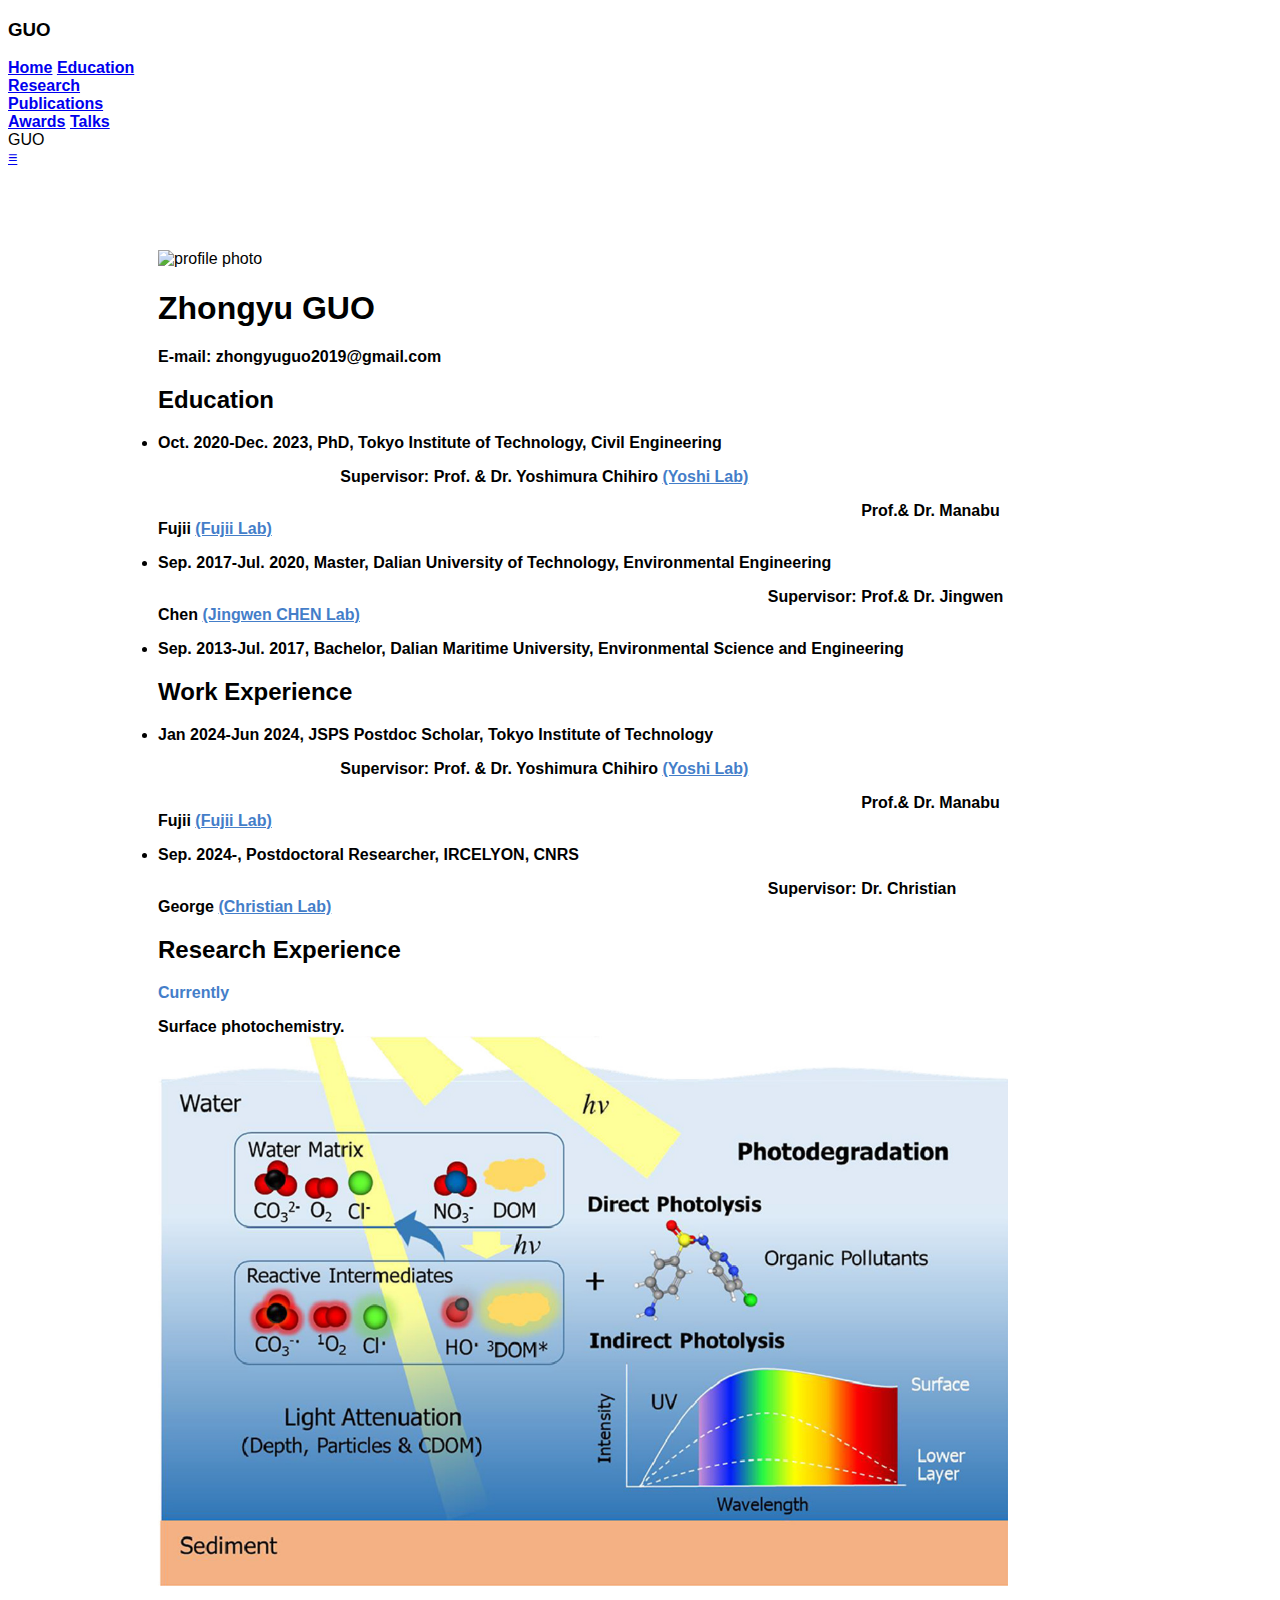
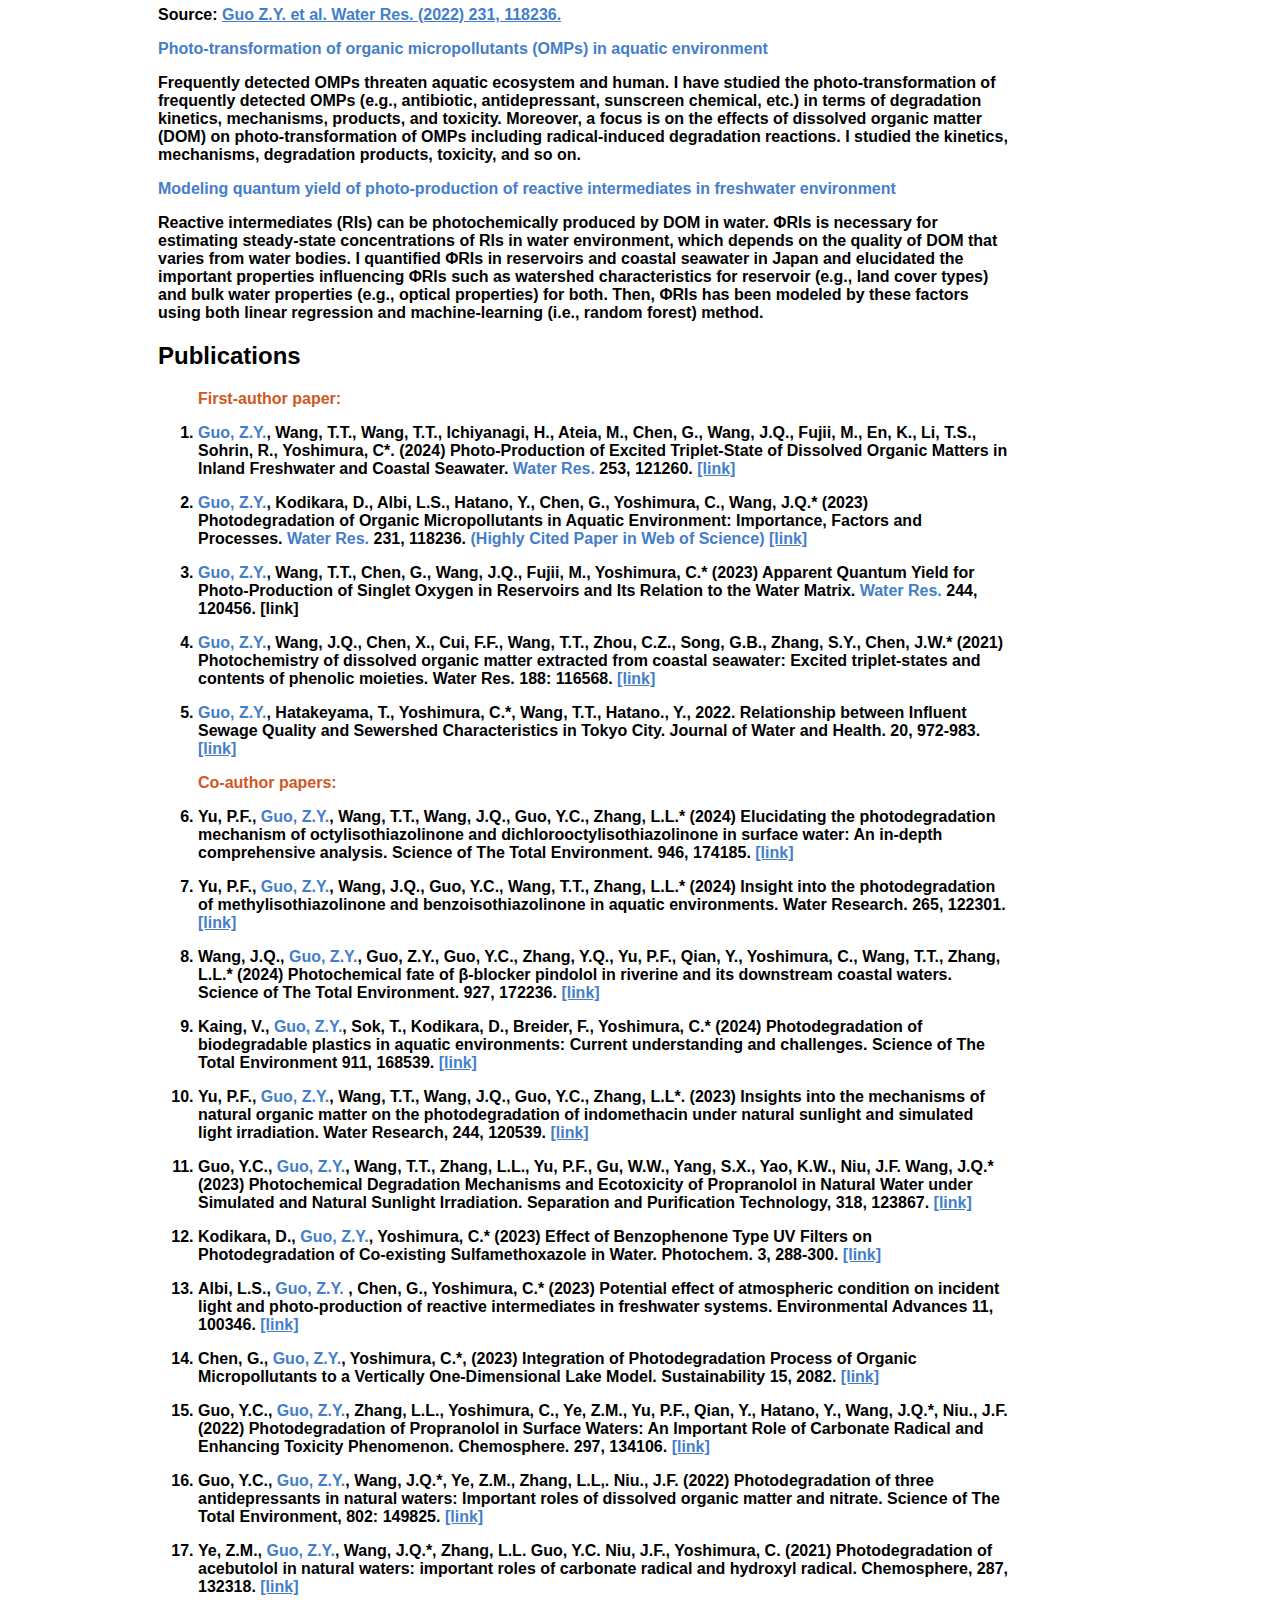
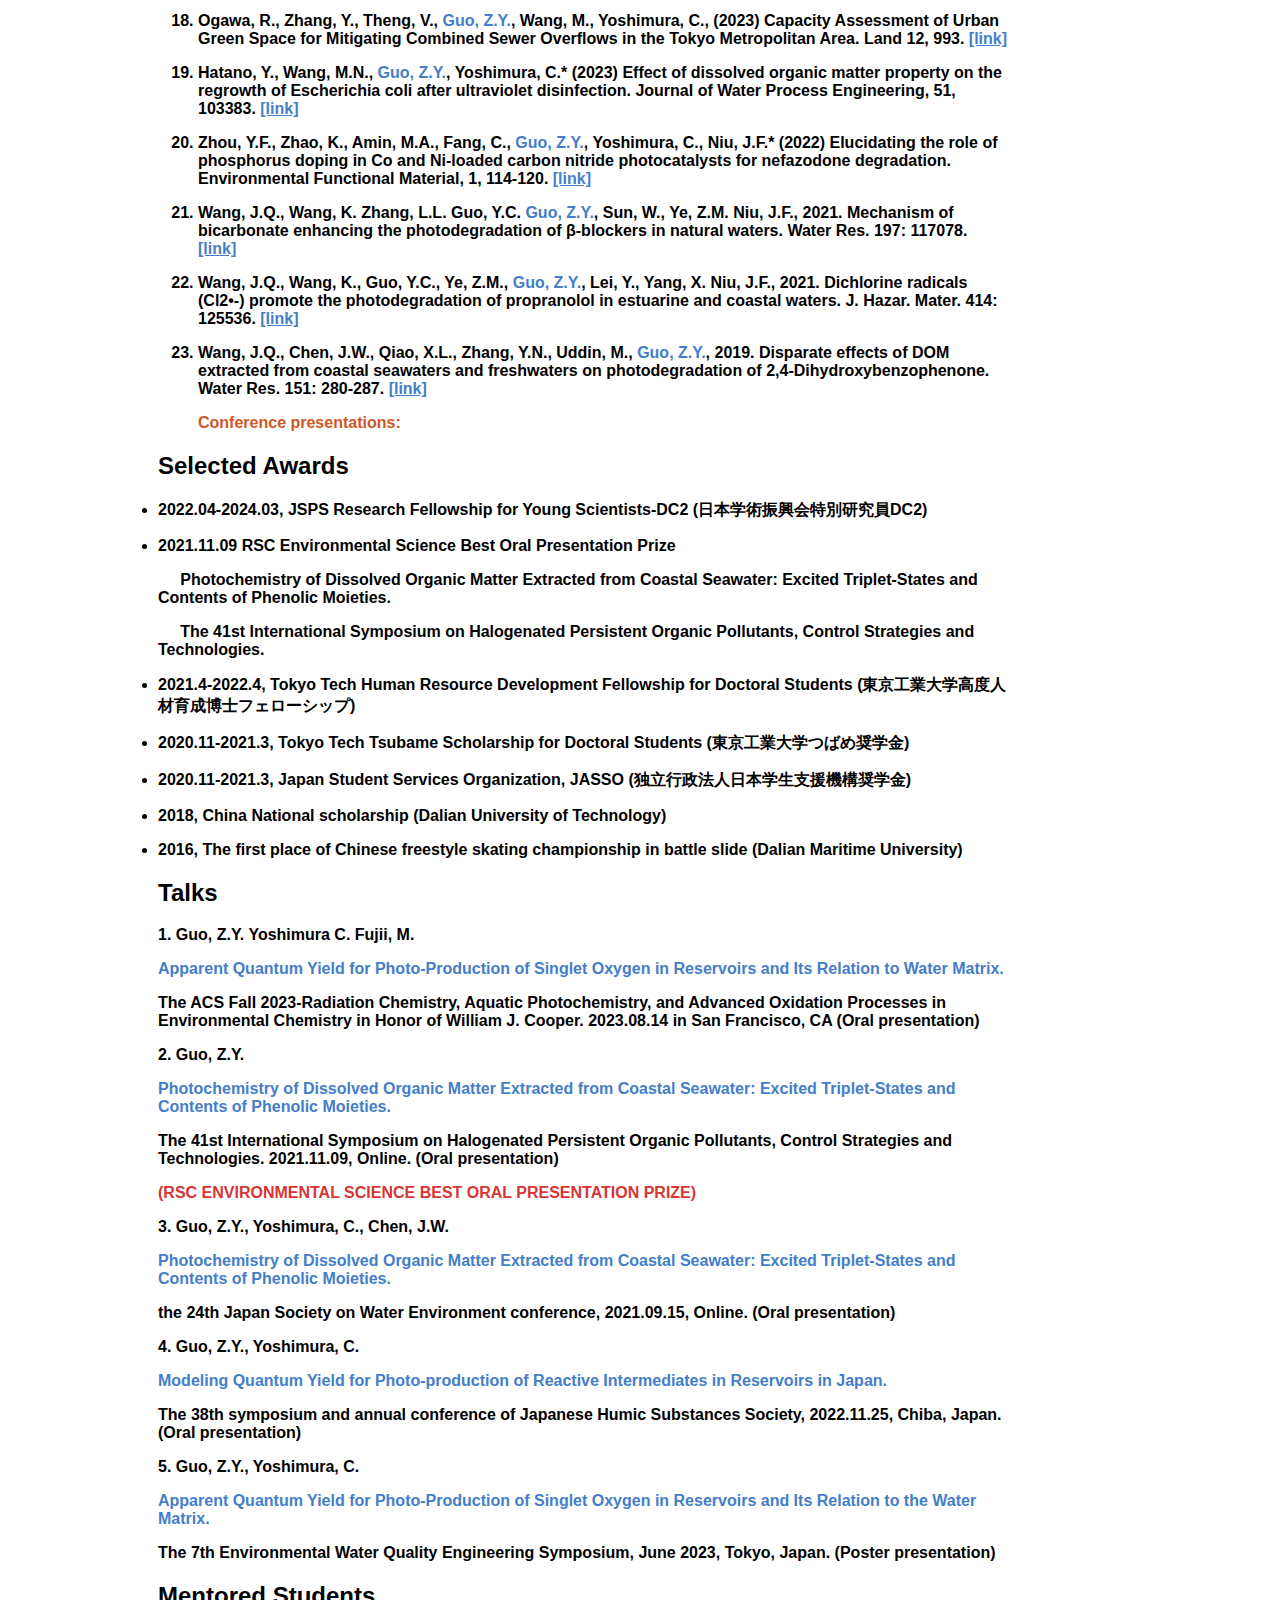
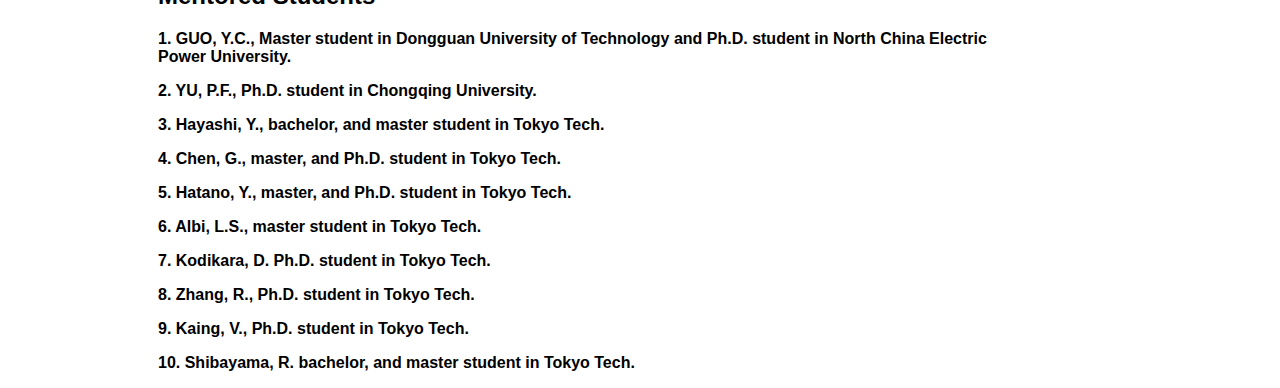
==== index.html @ f2af41f3 "updates" ====
<!DOCTYPE html>
<html xmlns="" https://zhongyuguo.netlify.app" xml:lang="en">

  <head>

    <title>ZHONGYU GUO's Homepage</title>

    <meta charset="UTF-8">
    <meta name="viewport" content="width=device-width, initial-scale=1">
    <meta http-equiv="Content-Type" content="text/html; charset=UTF-8">
    <meta name="description" content="GUO is currently a PhD student at Tokyo
      Institude of Technology ">
    <meta name="keywords" content="ZHONGYU GUO, 郭忠禹">
    <meta name="author" content="ZHONGYU GUO" />

    <link rel="stylesheet" href="w3.css">

    <style>
  .w3-sidebar a {font-family: "Roboto", sans-serif}
  body,h1,h2,h3,h4,h5,h6,.w3-wide {font-family: "Montserrat", sans-serif;}
  </style>
    <link rel="icon" type="image/png" href="images/icons.png">
    <!--
  <script src="jquery.min.js"></script>
  <script>
  $(document).ready(function(){
    // Add smooth scrolling to all links
    $("a").on('click', function(event) {
      // Make sure this.hash has a value before overriding default behavior
      if (this.hash !== "") {
        // Prevent default anchor click behavior
        event.preventDefault();
        // Store hash
        var hash = this.hash;
        // Using jQuery's animate() method to add smooth page scroll
        // The optional number (800) specifies the number of milliseconds it takes to scroll to the specified area
        $('html, body').animate({
          scrollTop: $(hash).offset().top
        }, 800, function(){
          // Add hash (#) to URL when done scrolling (default click behavior)
          window.location.hash = hash;
        });
      } // End if
    });
  });
  </script>
  //-->
  </head>

  <body class="w3-content" style="max-width:1000px">

    <!-- Sidebar/menu -->
    <nav class="w3-sidebar w3-bar-block w3-black w3-collapse w3-top w3-right"
      style="z-index:3;width:150px" id="mySidebar">
      <div class="w3-container w3-display-container w3-padding-16">
        <h3><b>GUO</b></h3>
      </div>
      <div class="w3-padding-64 w3-text-light-grey w3-large"
        style="font-weight:bold">
        <a href="#home" class="w3-bar-item w3-button">Home</a>
        <a href="#education" class="w3-bar-item w3-button">Education</a>
        <a href="#research" class="w3-bar-item w3-button">Research</a>
        <!-- <a href="#projects" class="w3-bar-item w3-button">Projects</a> -->
        <a href="#publications" class="w3-bar-item w3-button">Publications</a>
        <a href="#award" class="w3-bar-item w3-button">Awards</a>
        <a href="#talks" class="w3-bar-item w3-button">Talks</a>
        
        <!-- <a href="#contacts" class="w3-bar-item w3-button">Contacts</a> -->
        <!--<a href="#service" class="w3-bar-item w3-button">Services</a> -->
      </div>
    </nav>

    <!-- Top menu on small screens -->
    <header class="w3-bar w3-top w3-hide-large w3-black w3-xlarge">
      <div class="w3-bar-item w3-padding-24">GUO</div>
      <a href="javascript:void(0)" class="w3-bar-item w3-button w3-padding-24
        w3-right" style="font-stretch: extra-expanded;" onclick="w3_open()"><b>≡</b></a>
    </div>
  </header>

  <!-- Overlay effect when opening sidebar on small screens -->
  <div class="w3-overlay w3-hide-large" onclick="w3_close()"
    style="cursor:pointer" title="close side menu" id="myOverlay"></div>

  <!-- !PAGE CONTENT! -->
  <div class="w3-main" style="margin-left:150px">

    <!-- Push down content on small screens -->
    <div class="w3-hide-large" style="margin-top:83px"></div>

    <!-- The Home Section -->
    <div class="w3-container w3-center w3-padding-32" id="home">
      <img style="width: 100%; " alt="profile photo"
        src="images/top.240916.png">
      <h1>Zhongyu GUO</h1>
      <p class="w3-justify"
        style="width:50%;border:0px;border-spacing:0px;border-collapse:separate;margin-right:auto;margin-left:auto;max-width:600px">
      </p>
      <p class="w3-center">
        <strong>E-mail: zhongyuguo2019@gmail.com</strong>
      </p>
    </tbody></table>
</div>

<!--ojects Section -->
<!-- <div class="w3-container w3-padding-32" id="projects">
  <h2 class = "w3-container w3-light-grey w3-padding-32" >Projects</h2>
</div> -->

<div class="w3-container w3-padding-32" id="education">
  <h2 class="w3-container w3-light-grey w3-padding-32"><b>Education</b></h2>
  <p> <li><strong>
        Oct. 2020-Dec. 2023, PhD, Tokyo Institute of Technology, Civil
        Engineering <strong>
        </li>
        <p> &nbsp;&nbsp;&nbsp;&nbsp;&nbsp;&nbsp;&nbsp;&nbsp;&nbsp;&nbsp;&nbsp;&nbsp;&nbsp;&nbsp;&nbsp;&nbsp;&nbsp;&nbsp;&nbsp;&nbsp;&nbsp;&nbsp;&nbsp;&nbsp;&nbsp;&nbsp;&nbsp;&nbsp;&nbsp;&nbsp;&nbsp;&nbsp;&nbsp;&nbsp;&nbsp;&nbsp;&nbsp;&nbsp;&nbsp;&nbsp;&nbsp;<strong>Supervisor: Prof. & Dr. Yoshimura
            Chihiro</strong>
          <a style="color: #447ec9"
            href="https://sites.google.com/site/waterenvironmentlab/home">(Yoshi Lab)
          </a>

        <p>&emsp;&emsp;&emsp;&emsp;&emsp;&emsp;&emsp;&emsp;&emsp;&emsp;&emsp;&emsp;&emsp;&emsp;&emsp;&emsp;&emsp;&emsp;&emsp;&emsp;&emsp;&emsp;&emsp;&emsp;&emsp;&emsp;&emsp;&emsp;&emsp;&emsp;&emsp;&emsp;&emsp;&emsp;&emsp;&emsp;&emsp;&nbsp;&nbsp;&nbsp;&nbsp;<strong>&nbsp;&nbsp;&nbsp;&nbsp;&nbsp;&nbsp;&nbsp;&nbsp;&nbsp;&nbsp;&nbsp;&nbsp;&nbsp;&nbsp;&nbsp;&nbsp;&nbsp;&nbsp;&nbsp;&nbsp; Prof.& Dr. Manabu Fujii</strong>
          <a style="color: #447ec9"
            href="https://sites.google.com/site/manabufujiiattit/home">(Fujii Lab)
          </a>
        </p>
      </p>

      <p> <li><strong>
            Sep. 2017-Jul. 2020, Master, Dalian University of Technology,
            Environmental Engineering</strong>
        </li>
        <p>&nbsp;&nbsp;&nbsp;&nbsp;&emsp;&emsp;&emsp;&emsp;&emsp;&emsp;&emsp;&emsp;&emsp;&emsp;&emsp;&emsp;&emsp;&emsp;&emsp;&emsp;&emsp;&emsp;&emsp;&emsp;&emsp;&emsp;&emsp;&emsp;&emsp;&emsp;&emsp;&emsp;&emsp;&emsp;&emsp;&emsp;&emsp;&emsp;&emsp;&emsp;&emsp;<strong>Supervisor: Prof.& Dr. Jingwen Chen</strong>
          <a style="color: #447ec9"
            href="http://faculty.dlut.edu.cn/1997011052/en/yjgk/753163/list/index.htm">(Jingwen CHEN Lab)
          </a>
        </p>

        <p> <li>
            <strong>
              Sep. 2013-Jul. 2017, Bachelor, Dalian Maritime University,
              Environmental Science and Engineering
            </strong>
          </li>
        </p>

</div>

<div class="w3-container w3-padding-32" id="work experience">
  <h2 class="w3-container w3-light-grey w3-padding-32"><b>Work Experience</b></h2>
  <p> <li>
        <strong>
        Jan 2024-Jun 2024, JSPS Postdoc Scholar, Tokyo Institute of Technology
        <strong>
      </li>
        <p> &nbsp;&nbsp;&nbsp;&nbsp;&nbsp;&nbsp;&nbsp;&nbsp;&nbsp;&nbsp;&nbsp;&nbsp;&nbsp;&nbsp;&nbsp;&nbsp;&nbsp;&nbsp;&nbsp;&nbsp;&nbsp;&nbsp;&nbsp;&nbsp;&nbsp;&nbsp;&nbsp;&nbsp;&nbsp;&nbsp;&nbsp;&nbsp;&nbsp;&nbsp;&nbsp;&nbsp;&nbsp;&nbsp;&nbsp;&nbsp;&nbsp;<strong>Supervisor: Prof. & Dr. Yoshimura
            Chihiro</strong>
          <a style="color: #447ec9"
            href="https://sites.google.com/site/waterenvironmentlab/home">(Yoshi Lab)
          </a>

        <p>&emsp;&emsp;&emsp;&emsp;&emsp;&emsp;&emsp;&emsp;&emsp;&emsp;&emsp;&emsp;&emsp;&emsp;&emsp;&emsp;&emsp;&emsp;&emsp;&emsp;&emsp;&emsp;&emsp;&emsp;&emsp;&emsp;&emsp;&emsp;&emsp;&emsp;&emsp;&emsp;&emsp;&emsp;&emsp;&emsp;&emsp;&nbsp;&nbsp;&nbsp;&nbsp;<strong>&nbsp;&nbsp;&nbsp;&nbsp;&nbsp;&nbsp;&nbsp;&nbsp;&nbsp;&nbsp;&nbsp;&nbsp;&nbsp;&nbsp;&nbsp;&nbsp;&nbsp;&nbsp;&nbsp;&nbsp; Prof.& Dr. Manabu Fujii</strong>
          <a style="color: #447ec9"
            href="https://sites.google.com/site/manabufujiiattit/home">(Fujii Lab)
          </a>
        </p>
      </p>

      <p> <li><strong>
            Sep. 2024-, Postdoctoral Researcher, IRCELYON, CNRS
        </li>
        <p>&nbsp;&nbsp;&nbsp;&nbsp;&emsp;&emsp;&emsp;&emsp;&emsp;&emsp;&emsp;&emsp;&emsp;&emsp;&emsp;&emsp;&emsp;&emsp;&emsp;&emsp;&emsp;&emsp;&emsp;&emsp;&emsp;&emsp;&emsp;&emsp;&emsp;&emsp;&emsp;&emsp;&emsp;&emsp;&emsp;&emsp;&emsp;&emsp;&emsp;&emsp;&emsp;<strong>Supervisor: Dr. Christian George</strong>
          <a style="color: #447ec9"
            href="https://www.ircelyon.univ-lyon1.fr/en/syrcel-en/card/CGO/">(Christian Lab)
          </a>
        </p>

</div>

<div class="w3-container w3-padding-32" id="research">

        <h2 class="w3-container w3-light-grey w3-padding-32"><b>Research Experience</b></h2>


        <p style="color: #447ec9"> 
          Currently
        </p>
        Surface photochemistry.
        
        <img style="width: 100%; max-width: 900px" src="images/research.jpeg">
        <div class="w3-right-align">
          <p>Source: <a style="color: #447ec9"
              href="https://doi.org/10.1016/j.watres.2022.118236"> Guo Z.Y. et
              al. Water Res. (2022) 231, 118236.</a></p>

        </div>

        <!-- <p><strong>Research Field: Environmental Photochemistry</strong></p> -->
        
        <p style="color: #447ec9">
          Photo-transformation of organic micropollutants (OMPs) in aquatic environment
        </p>

        <p>
          Frequently detected OMPs threaten aquatic ecosystem and human. 
          I have studied the photo-transformation of frequently detected OMPs 
          (e.g., antibiotic, antidepressant, sunscreen chemical, etc.) in terms of degradation kinetics, 
          mechanisms, products, and toxicity. 
          Moreover, a focus is on the effects of dissolved organic matter (DOM) on photo-transformation 
          of OMPs including radical-induced degradation reactions. 
          I studied the kinetics, mechanisms, degradation products, toxicity, and so on.
        </p>

        <p style="color: #447ec9">
          Modeling quantum yield of photo-production of reactive intermediates in freshwater environment
        </p>
            <p>
              Reactive intermediates (RIs) can be photochemically produced by DOM in water. 
              ΦRIs is necessary for estimating steady-state concentrations of RIs in water environment, 
              which depends on the quality of DOM that varies from water bodies.
               I quantified ΦRIs in reservoirs and coastal seawater in Japan 
               and elucidated the important properties influencing ΦRIs such as watershed characteristics
                for reservoir (e.g., land cover types) and bulk water properties (e.g., optical properties) 
                for both. Then, ΦRIs has been modeled by these factors using both linear 
                regression and machine-learning (i.e., random forest) method.
            </p>

</div>

          <!-- The Publications Section -->
          <div class="w3-container w3-padding-32"" id="publications">
            <h2 class="w3-container w3-light-grey w3-padding-32"><b>Publications</b></h2>
            <ol>
            <p style="color: #d05825">
            First-author paper:
            </p>
              <p>
                <li><a style="color: #447ec9"><strong>Guo, Z.Y.</strong></a>,
                  Wang, T.T., Wang, T.T., Ichiyanagi, H., Ateia, M., Chen, G., Wang, J.Q., 
                  Fujii, M., En, K., Li, T.S., Sohrin, R., Yoshimura, C*. 
                  (2024)
                  Photo-Production of Excited Triplet-State of Dissolved Organic Matters
                   in Inland Freshwater and Coastal Seawater. 
                   <a style="color: #447ec9">Water Res.</a>
                   253, 121260.  
                <a style="color: #447ec9" 
                  href="https://doi.org/10.1016/j.watres.2024.121260">[link]</a></li>
              </p>

              <p>
                <li><a style="color: #447ec9"><strong>Guo, Z.Y.</strong></a>,
                  Kodikara, D., Albi, L.S., Hatano, Y., Chen, G., Yoshimura, C.,
                  Wang, J.Q.*
                  (2023)
                  Photodegradation of Organic Micropollutants in Aquatic
                  Environment: Importance, Factors and Processes.
                  <a style="color: #447ec9">Water Res.</a>
                  231, 118236.
                  <a style="color: #447ec9">(Highly Cited Paper in Web of Science)</a>
                <a style="color: #447ec9"
                  href="https://doi.org/10.1016/j.watres.2022.118236">[link]</a></li>
              </p>

              <p>
                <li><a style="color: #447ec9"><strong>Guo, Z.Y.</strong></a>,
                  Wang, T.T., Chen, G., Wang, J.Q., Fujii, M., Yoshimura, C.*
                  (2023)
                  Apparent Quantum Yield for Photo-Production of Singlet Oxygen
                  in Reservoirs and Its Relation to the Water Matrix.
                  <a style="color: #447ec9">Water Res.</a> 
                  244, 120456.
                <a style="color: #447ec9" 
                  href="https://doi.org/10.1016/j.watres.2023.120456"></a>[link]</li>
              </p>
              
              <p>
                <li><a style="color: #447ec9"><strong>Guo, Z.Y.</strong></a>,
                  Wang, J.Q., Chen, X., Cui, F.F., Wang, T.T., Zhou, C.Z., Song,
                  G.B., Zhang, S.Y., Chen, J.W.*
                  (2021)
                  Photochemistry of dissolved organic matter extracted from
                  coastal seawater: Excited triplet-states and contents of
                  phenolic moieties.
                  Water Res. 188: 116568.
                <a style="color: #447ec9"
                  href="https://doi.org/10.1016/j.watres.2020.116568">[link]</a></li>
              </p>

              <p>
                <li><a style="color: #447ec9"><strong>Guo, Z.Y.</strong></a>,
                  Hatakeyama, T., Yoshimura, C.*, Wang, T.T., Hatano., Y., 2022.
                  Relationship between Influent Sewage Quality and Sewershed
                  Characteristics in Tokyo City.
                  Journal of Water and Health. 20, 972-983. 
                <a style="color: #447ec9"
                  href="https://doi.org/10.2166/wh.2022.022">[link]</a></li>
              </p>

              <p style="color: #d05825">
                Co-author papers:
              </p>

              <p>
                <li> Yu, P.F., <a style="color: #447ec9"><strong>Guo, Z.Y.</strong></a>, 
                  Wang, T.T., Wang, J.Q., Guo, Y.C., Zhang, L.L.* 
                  (2024)
                  Elucidating the photodegradation mechanism of octylisothiazolinone and 
                  dichlorooctylisothiazolinone in surface water: An in-depth comprehensive analysis. 
                  Science of The Total Environment.
                  946, 174185.
                <a style="color: #447ec9"
                  href="https://doi.org/10.1016/j.scitotenv.2024.174185">[link]</a></li>
              </p>
             
              <p>
                <li> Yu, P.F.,  <a style="color: #447ec9"><strong>Guo, Z.Y.</strong></a>,
                   Wang, J.Q., Guo, Y.C., Wang, T.T., Zhang, L.L.* 
                   (2024)
                   Insight into the photodegradation of methylisothiazolinone 
                   and benzoisothiazolinone in aquatic environments.
                   Water Research.
                   265, 122301. 
                <a style="color: #447ec9"
                  href="https://doi.org/10.1016/j.watres.2024.122301">[link]</a></li>
              </p>
              
              <p>
                <li> Wang, J.Q., <a style="color: #447ec9"><strong>Guo, Z.Y.</strong></a>,
                   Guo, Z.Y., Guo, Y.C., Zhang, Y.Q., Yu, P.F., Qian, Y., Yoshimura, C., Wang, T.T.,
                   Zhang, L.L.* 
                   (2024)
                   Photochemical fate of β-blocker pindolol in riverine and its downstream coastal waters. 
                   Science of The Total Environment. 
                   927, 172236.
                <a style="color: #447ec9"
                  href="https://doi.org/10.1016/j.scitotenv.2024.172236">[link]</a></li>
              </p>

              <p>
                <li> 
                  Kaing, V., <a style="color: #447ec9"><strong>Guo, Z.Y.</strong></a>, 
                  Sok, T., Kodikara, D., Breider, F., Yoshimura, C.*
                   (2024)
                   Photodegradation of biodegradable plastics in aquatic environments: 
                   Current understanding and challenges. 
                   Science of The Total Environment 
                   911, 168539. 
                <a style="color: #447ec9"
                  href="https://doi.org/10.1016/j.scitotenv.2023.168539">[link]</a></li>
              </p>

              <p>
                <li> Yu, P.F., <a style="color: #447ec9"><strong>Guo, Z.Y.</strong></a>,
                   Wang, T.T., Wang, J.Q., Guo, Y.C., Zhang, L.L*. 
                   (2023)
                   Insights into the mechanisms of natural organic matter on the 
                   photodegradation of indomethacin under natural sunlight and simulated light irradiation. 
                   Water Research, 244, 120539. 
                <a style="color: #447ec9"
                  href="https://doi.org/10.1016/j.watres.2023.120539">[link]</a></li>
              </p>

              <p>
                <li> Guo, Y.C., <a style="color: #447ec9"><strong>Guo, Z.Y.</strong></a>, 
                  Wang, T.T., Zhang, L.L., Yu, P.F., Gu, W.W., Yang, S.X., Yao, K.W., Niu, J.F. Wang, J.Q.*  
                   (2023)
                   Photochemical Degradation Mechanisms and Ecotoxicity of Propranolol 
                   in Natural Water under Simulated and Natural Sunlight Irradiation. 
                   Separation and Purification Technology, 318, 123867. 
                <a style="color: #447ec9"
                  href="https://doi.org/10.1016/j.seppur.2023.123867">[link]</a></li>
              </p>

              <p>
                <li> Kodikara, D., <a style="color: #447ec9"><strong>Guo, Z.Y.</strong></a>, 
                  Yoshimura, C.* 
                   (2023)
                   Effect of Benzophenone Type UV Filters on Photodegradation of 
                   Co-existing Sulfamethoxazole in Water. 
                   Photochem. 3, 288-300. 
                <a style="color: #447ec9"
                  href="https://doi.org/10.3390/photochem3020017">[link]</a></li>
              </p>

              <p>
                <li> Albi, L.S., <a style="color: #447ec9"><strong>Guo, Z.Y.</strong></a>
                  , Chen, G., Yoshimura, C.* 
                   (2023)
                    Potential effect of atmospheric condition on incident light and
                    photo-production of reactive intermediates in freshwater systems. 
                    Environmental Advances 11, 100346. 
                <a style="color: #447ec9"
                  href="https://doi.org/10.1016/j.envadv.2023.100346">[link]</a></li>
              </p>

              <p>
                <li> Chen, G., <a style="color: #447ec9"><strong>Guo, Z.Y.</strong></a>, 
                     Yoshimura, C.*,
                   (2023)
                   Integration of Photodegradation Process of Organic
                    Micropollutants to a Vertically One-Dimensional Lake Model. 
                    Sustainability 15, 2082.
                <a style="color: #447ec9"
                  href="https://doi.org/10.3390/su15032082">[link]</a></li>
              </p>

              <p>
                <li> Guo, Y.C., <a style="color: #447ec9"><strong>Guo, Z.Y.</strong></a>, 
                   Zhang, L.L., Yoshimura, C., Ye, Z.M., Yu, P.F., Qian, Y., Hatano, Y., 
                   Wang, J.Q.*, Niu., J.F. 
                   (2022)
                   Photodegradation of Propranolol in Surface Waters: 
                   An Important Role of Carbonate Radical and Enhancing Toxicity Phenomenon.  
                   Chemosphere. 297, 134106. 
                <a style="color: #447ec9"
                  href="https://doi.org/10.1016/j.chemosphere.2022.134106">[link]</a></li>
              </p>

              <p>
                <li> Guo, Y.C., <a style="color: #447ec9"><strong>Guo, Z.Y.</strong></a>, 
                   Wang, J.Q.*, Ye, Z.M., Zhang, L.L,. Niu., J.F.
                   (2022)
                   Photodegradation of three antidepressants in natural waters:
                    Important roles of dissolved organic matter and nitrate.  
                    Science of The Total Environment, 802: 149825. 
                <a style="color: #447ec9"
                  href="https://doi.org/10.1016/j.scitotenv.2021.149825">[link]</a></li>
              </p>

              <p>
                <li> Ye, Z.M., <a style="color: #447ec9"><strong>Guo, Z.Y.</strong></a>, 
                  Wang, J.Q.*, Zhang, L.L. Guo, Y.C. Niu, J.F., Yoshimura, C. 
                   (2021)
                   Photodegradation of acebutolol in natural waters: 
                   important roles of carbonate radical and hydroxyl radical. 
                   Chemosphere, 287, 132318. 
                <a style="color: #447ec9"
                  href="https://doi.org/10.1016/j.chemosphere.2021.132318">[link]</a></li>
              </p>

              <p>
                <li> Ogawa, R., Zhang, Y., Theng, V., 
                  <a style="color: #447ec9"><strong>Guo, Z.Y.</strong></a>,  
                  Wang, M., Yoshimura, C.,
                   (2023)
                   Capacity Assessment of Urban Green Space for 
                   Mitigating Combined Sewer Overflows in the Tokyo Metropolitan Area. 
                   Land 12, 993. 
                <a style="color: #447ec9"
                  href="https://doi.org/10.3390/land12050993">[link]</a></li>
              </p>

              <p>
                <li> Hatano, Y., Wang, M.N.,
                  <a style="color: #447ec9"><strong>Guo, Z.Y.</strong></a>,  
                  Yoshimura, C.*
                   (2023)
                   Effect of dissolved organic matter property 
                   on the regrowth of Escherichia coli after ultraviolet disinfection.
                   Journal of Water Process Engineering, 51, 103383. 
                <a style="color: #447ec9"
                  href="https://doi.org/10.1016/j.jwpe.2022.103383">[link]</a></li>
              </p>

              <p>
                <li> Zhou, Y.F., Zhao, K., Amin, M.A., Fang, C., 
                  <a style="color: #447ec9"><strong>Guo, Z.Y.</strong></a>,  
                  Yoshimura, C., Niu, J.F.*
                   (2022)
                   Elucidating the role of phosphorus doping in Co and 
                   Ni-loaded carbon nitride photocatalysts for nefazodone degradation. 
                   Environmental Functional Material, 1, 114-120. 
                <a style="color: #447ec9"
                  href="https://doi.org/10.1016/j.efmat.2022.05.001">[link]</a></li>
              </p>

              <p>
                <li>Wang, J.Q., Wang, K. Zhang, L.L. Guo, Y.C. <a style="color:
                    #447ec9"><strong>Guo, Z.Y.</strong></a>, Sun, W., Ye, Z.M.
                  Niu, J.F., 2021.
                  Mechanism of bicarbonate enhancing the photodegradation of
                  β-blockers in natural waters.
                  Water Res. 197: 117078. 
                <a style="color: #447ec9"
                  href="https://doi.org/10.1016/j.watres.2021.117078">[link]</a></li>
              </p>

              <p>
                <li>Wang, J.Q., Wang, K., Guo, Y.C., Ye, Z.M., <a style="color:
                    #447ec9"><strong>Guo, Z.Y.</strong></a>, Lei, Y., Yang, X.
                  Niu, J.F., 2021.
                  Dichlorine radicals (Cl2•-) promote the photodegradation of
                  propranolol in estuarine and coastal waters.
                  J. Hazar. Mater. 414: 125536.
                <a style="color: #447ec9"
                  href="https://doi.org/10.1016/j.jhazmat.2021.125536">[link]</a></li>
              </p>

              <p>
                <li>Wang, J.Q., Chen, J.W., Qiao, X.L., Zhang, Y.N., Uddin, M.,
                  <a style="color: #447ec9"><strong>Guo, Z.Y.</strong></a>,
                  2019.
                  Disparate effects of DOM extracted from coastal seawaters and
                  freshwaters on photodegradation of 2,4-Dihydroxybenzophenone.
                  Water Res. 151: 280-287.
                <a style="color: #447ec9"
                  href="https://doi.org/10.1016/j.watres.2018.12.045">[link]</a></li>
              </p>

        <p style="color: #d05825">
          Conference presentations:
        </p>
        

      
      </ol>
        </p>
        </div>

        <div class="w3-container w3-padding-32" id="award">
          <h2 class="w3-container w3-light-grey w3-padding-32"><b>Selected Awards</b></h2>
          <p> <li>2022.04-2024.03, JSPS Research Fellowship for Young
              Scientists-DC2 (日本学術振興会特別研究員DC2) </li></p>
          <p> <li>2021.11.09 RSC Environmental Science Best Oral Presentation
              Prize</li></p>
          <p> &nbsp;&nbsp;&nbsp;&nbsp;&nbsp;Photochemistry of Dissolved Organic
            Matter Extracted from Coastal Seawater: Excited Triplet-States and
            Contents of Phenolic Moieties.</p>
          <p> &nbsp;&nbsp;&nbsp;&nbsp;&nbsp;The 41st International Symposium on
            Halogenated Persistent Organic Pollutants, Control Strategies and
            Technologies.</p>
          <p> <li>2021.4-2022.4, Tokyo Tech Human Resource Development
              Fellowship for Doctoral Students (東京工業大学高度人材育成博士フェローシップ)</li> </p>
          <p> <li>2020.11-2021.3, Tokyo Tech Tsubame Scholarship for Doctoral
              Students (東京工業大学つばめ奨学金)</li> </p>
          <p> <li>2020.11-2021.3, Japan Student Services Organization, JASSO
              (独立行政法人日本学生支援機構奨学金) </li> </p>
          <p> <li>2018, China National scholarship (Dalian University of
              Technology) </li></p>
          <p> <li>2016, The first place of Chinese freestyle skating
              championship in battle slide (Dalian Maritime University)</li></p>
        </div>

        <!-- The Talks Section -->
        <div class="w3-container w3-padding-32" id="talks">
          <h2 class="w3-container w3-light-grey w3-padding-32"><b>Talks</b></h2>
            
              <p>1. Guo, Z.Y. Yoshimura C. Fujii, M. </p>
              <p style="color: #447ec9">Apparent Quantum Yield for Photo-Production of Singlet Oxygen 
                in Reservoirs and Its Relation to Water Matrix. </p>
              <p>The ACS Fall 2023-Radiation Chemistry, 
                Aquatic Photochemistry, and Advanced Oxidation Processes in Environmental Chemistry 
                in Honor of William J. Cooper. 2023.08.14 in San Francisco, CA (Oral presentation) </p>
              
              <p>2. Guo, Z.Y.  </p>
              <p style="color: #447ec9">Photochemistry of Dissolved Organic Matter Extracted from Coastal Seawater: 
              Excited Triplet-States and Contents of Phenolic Moieties. </p>
              <p>The 41st International Symposium on Halogenated Persistent Organic Pollutants, 
                Control Strategies and Technologies. 2021.11.09, Online. (Oral presentation) </p>
              <p style="color: #d93535">
                (RSC ENVIRONMENTAL SCIENCE BEST ORAL PRESENTATION PRIZE)</p>
              
              <p>3. Guo, Z.Y., Yoshimura, C., Chen, J.W. </p>
              <p style="color: #447ec9"> Photochemistry of Dissolved Organic Matter Extracted from Coastal 
                Seawater: Excited Triplet-States and Contents of Phenolic Moieties.</p>
              <p>the 24th Japan Society on Water Environment conference, 2021.09.15, Online. (Oral presentation)</p>
      
              <p>4. Guo, Z.Y., Yoshimura, C. </p>
              <p style="color: #447ec9"> Modeling Quantum Yield for Photo-production of Reactive 
                Intermediates in Reservoirs in Japan.
              <p> The 38th symposium and annual conference of Japanese Humic Substances Society,
                 2022.11.25, Chiba, Japan. (Oral presentation) </p>
      
              <p>5. Guo, Z.Y., Yoshimura, C.  </p>
              <p style="color: #447ec9"> Apparent Quantum Yield for Photo-Production of Singlet Oxygen
                  in Reservoirs and Its Relation to the Water Matrix.
              <p>The 7th Environmental Water Quality Engineering Symposium, June 2023, Tokyo, Japan. (Poster presentation) </p>
              
          </p>

        </div>

        <div class="w3-container w3-padding-32" id="talks">
          <h2 class="w3-container w3-light-grey w3-padding-32"><b>Mentored Students</b></h2>
          <p>1. GUO, Y.C., Master student in Dongguan University of Technology 
            and Ph.D. student in North China Electric Power University.</p> 
          <p>2. YU, P.F., Ph.D. student in Chongqing University. </p>
          <p>3. Hayashi, Y., bachelor, and master student in Tokyo Tech. </p>
          <p>4. Chen, G., master, and Ph.D. student in Tokyo Tech. </p>
          <p>5. Hatano, Y., master, and Ph.D. student in Tokyo Tech. </p>
          <p>6. Albi, L.S., master student in Tokyo Tech. </p>
          <p>7. Kodikara, D. Ph.D. student in Tokyo Tech. </p>
          <p>8. Zhang, R., Ph.D. student in Tokyo Tech. </p>
          <p> 9. Kaing, V., Ph.D. student in Tokyo Tech.</p> 
          <p>10. Shibayama, R. bachelor, and master student in Tokyo Tech.</p>
        </div>
        <!-- The Pr

<script>
// Accordion 
function myAccFunc() {
  var x = document.getElementById("demoAcc");
  if (x.className.indexOf("w3-show") == -1) {
    x.className += " w3-show";
  } else {
    x.className = x.className.replace(" w3-show", "");
  }
}

// Click on the "Jeans" link on page load to open the accordion for demo purposes
document.getElementById("myBtn").click();


// Open and close sidebar
function w3_open() {
  document.getElementById("mySidebar").style.display = "block";
  document.getElementById("myOverlay").style.display = "block";
}
 
function w3_close() {
  document.getElementById("mySidebar").style.display = "none";
  document.getElementById("myOverlay").style.display = "none";
}
</script>

</body>
</html>
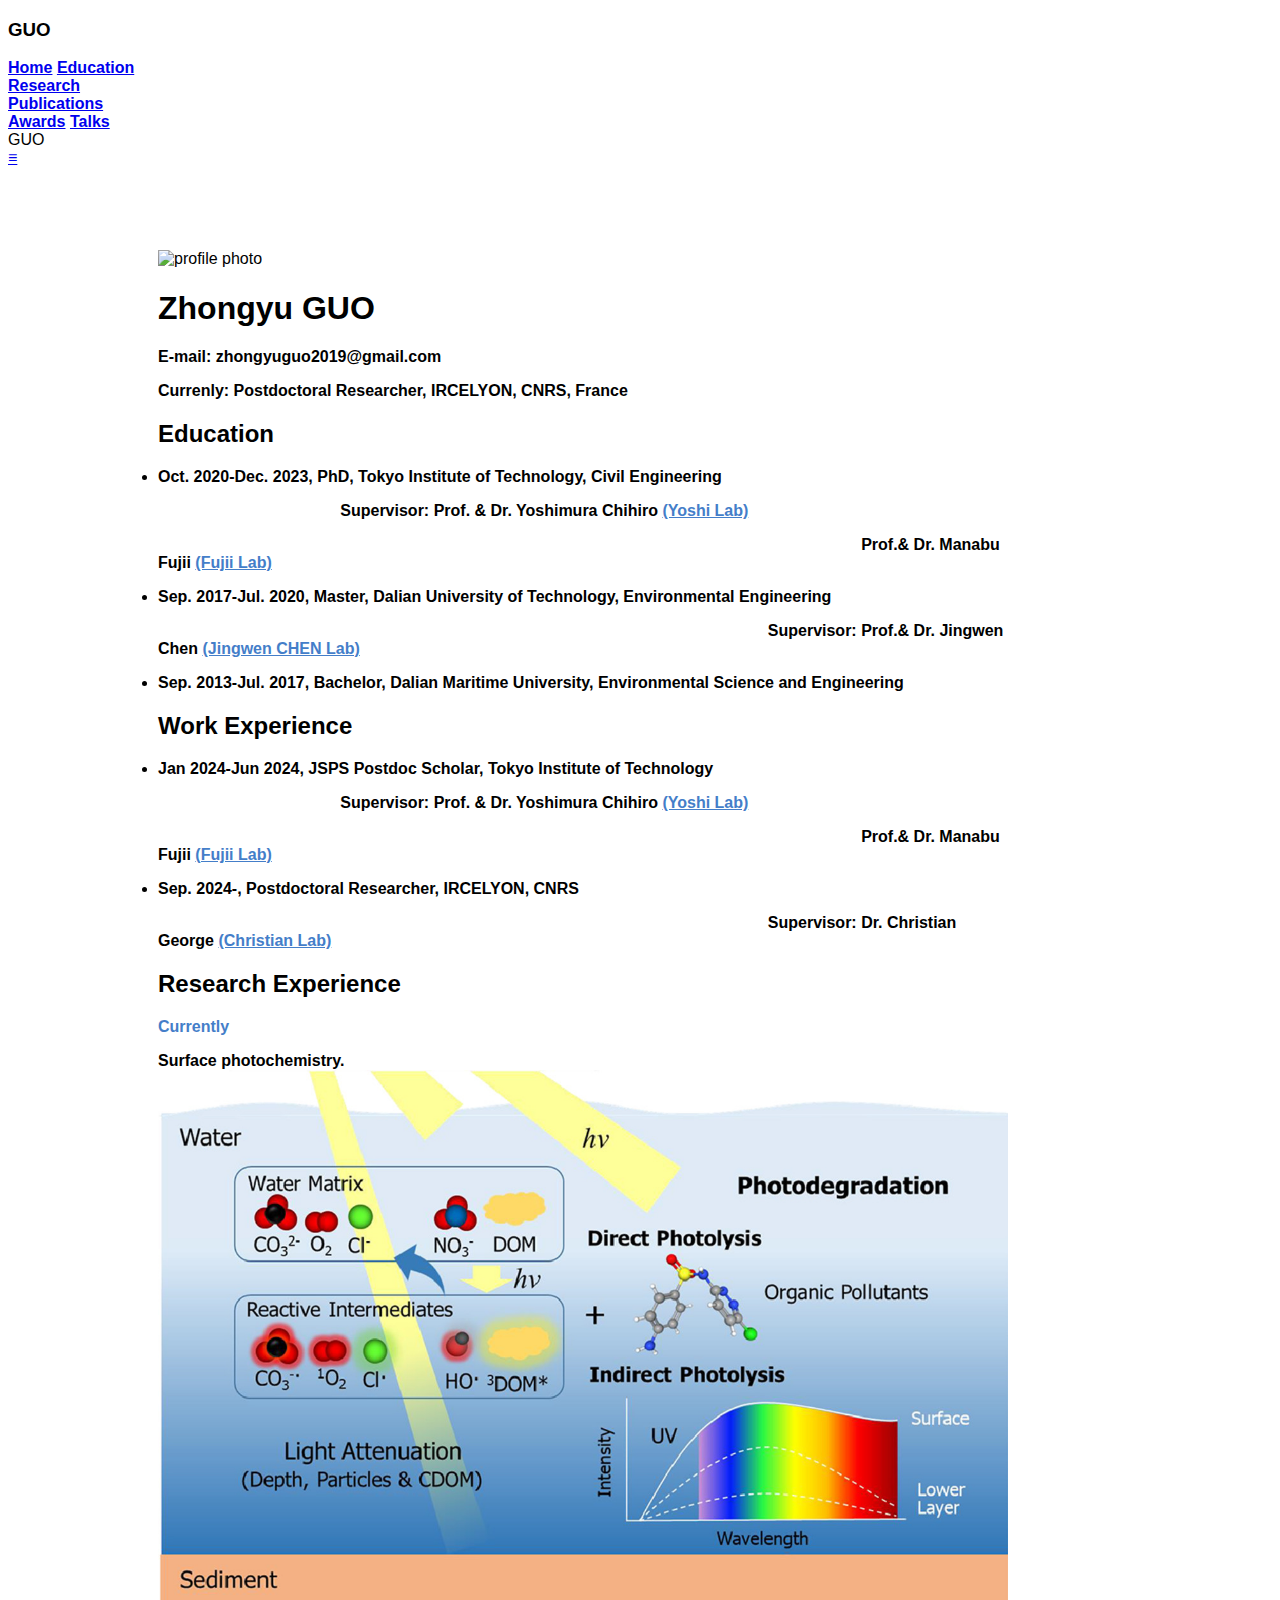
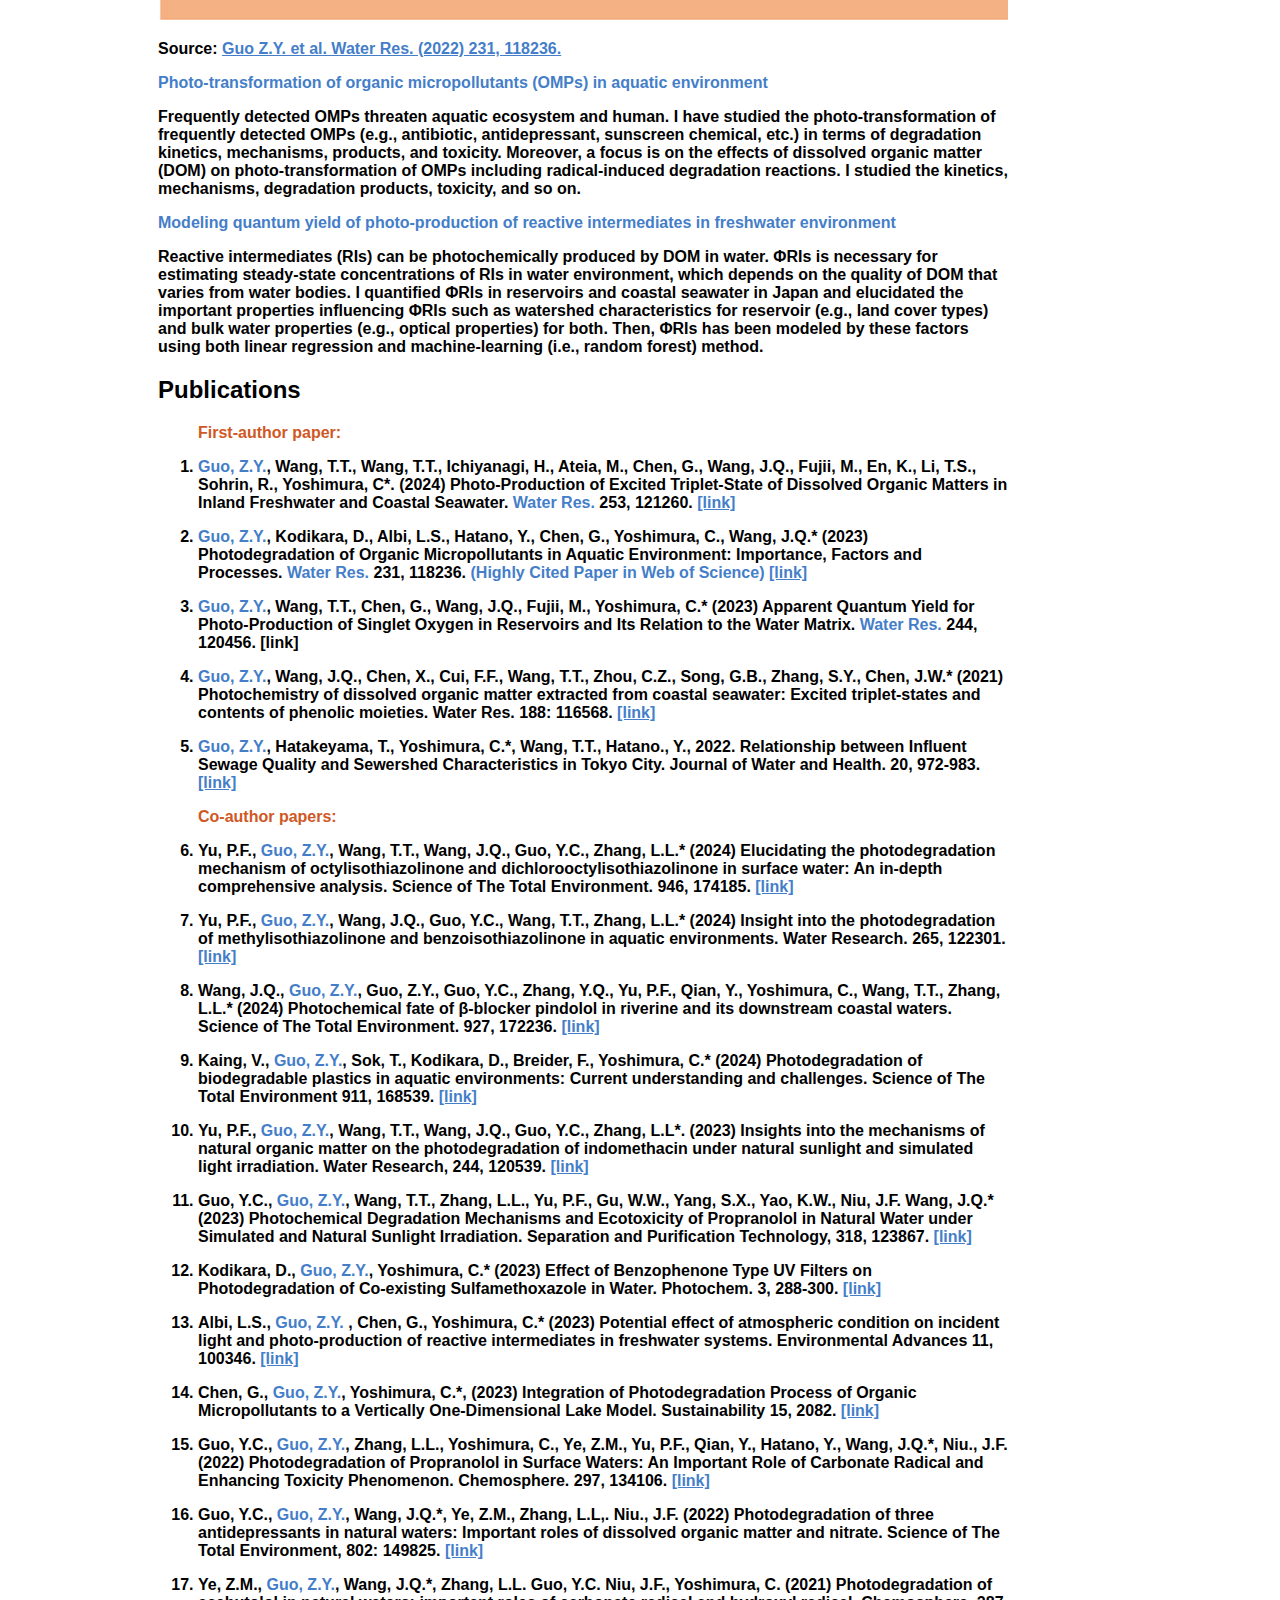
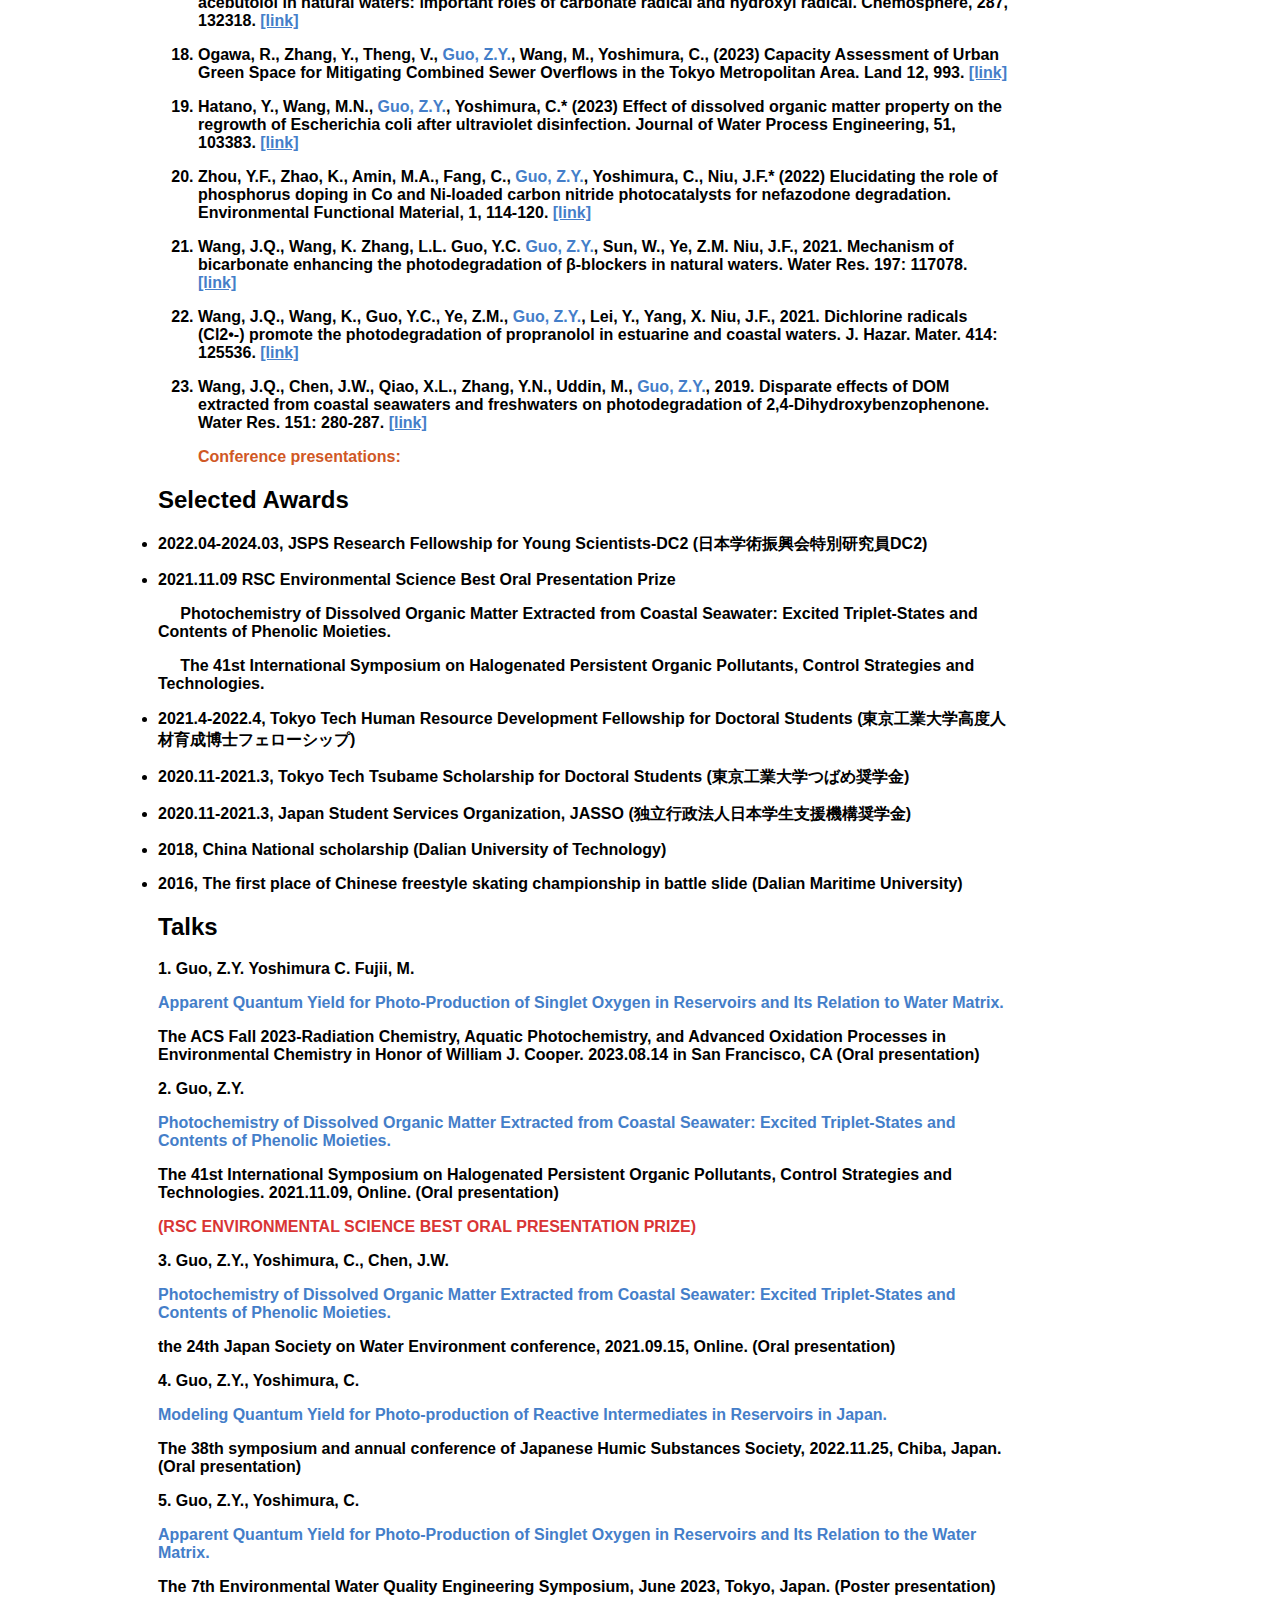
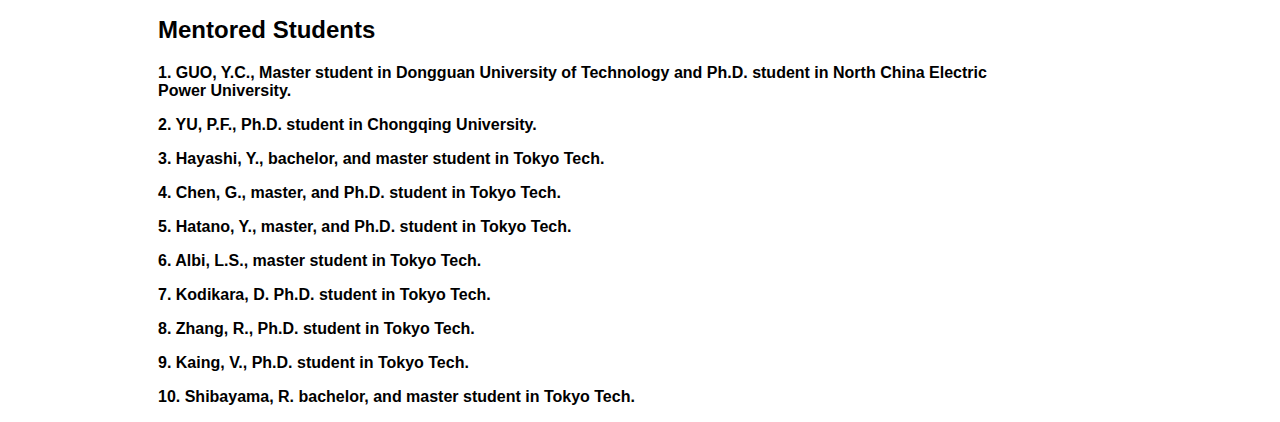
==== commit 15e18879: "updates" ====
--- a/index.html
+++ b/index.html
@@ -99,6 +99,9 @@
       </p>
       <p class="w3-center">
         <strong>E-mail: zhongyuguo2019@gmail.com</strong>
+      </p>
+      <p class="w3-center">
+        <strong>Currenly: Postdoctoral Researcher, IRCELYON, CNRS, France</strong>
       </p>
     </tbody></table>
 </div>
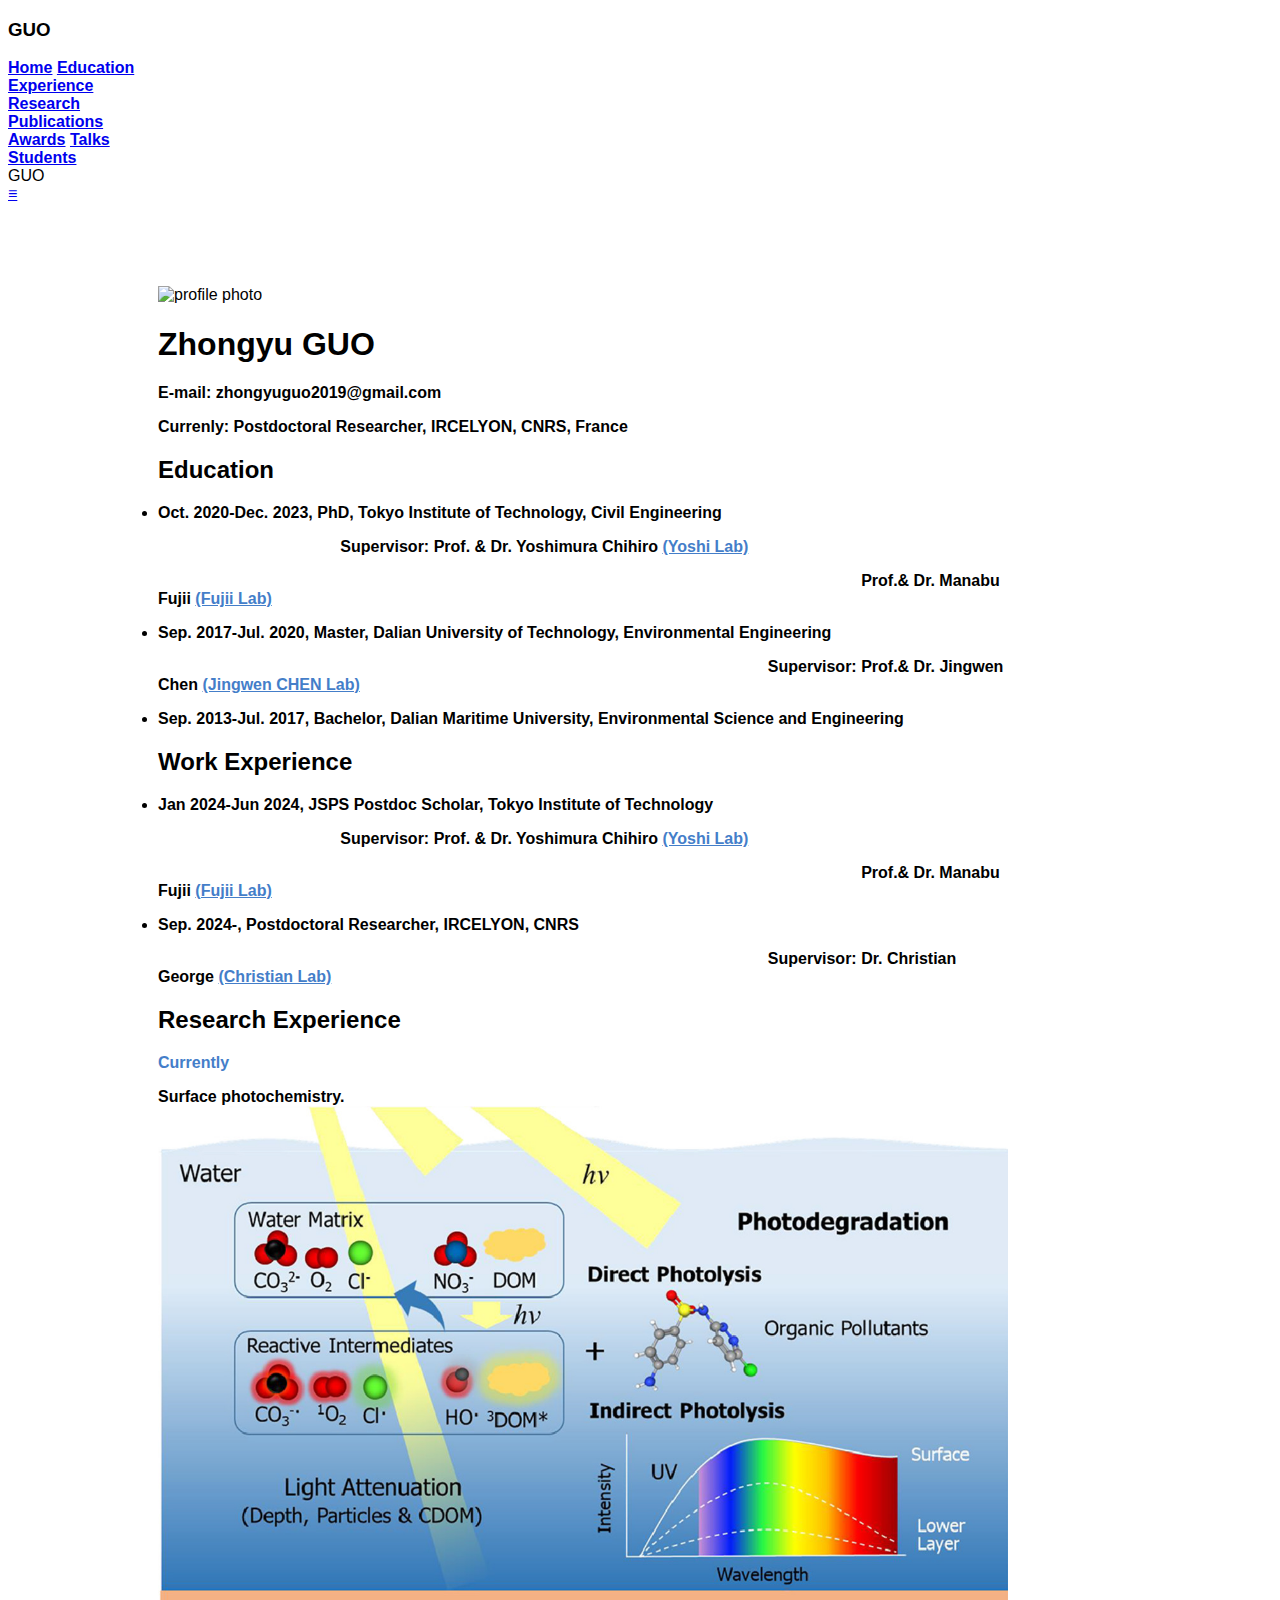
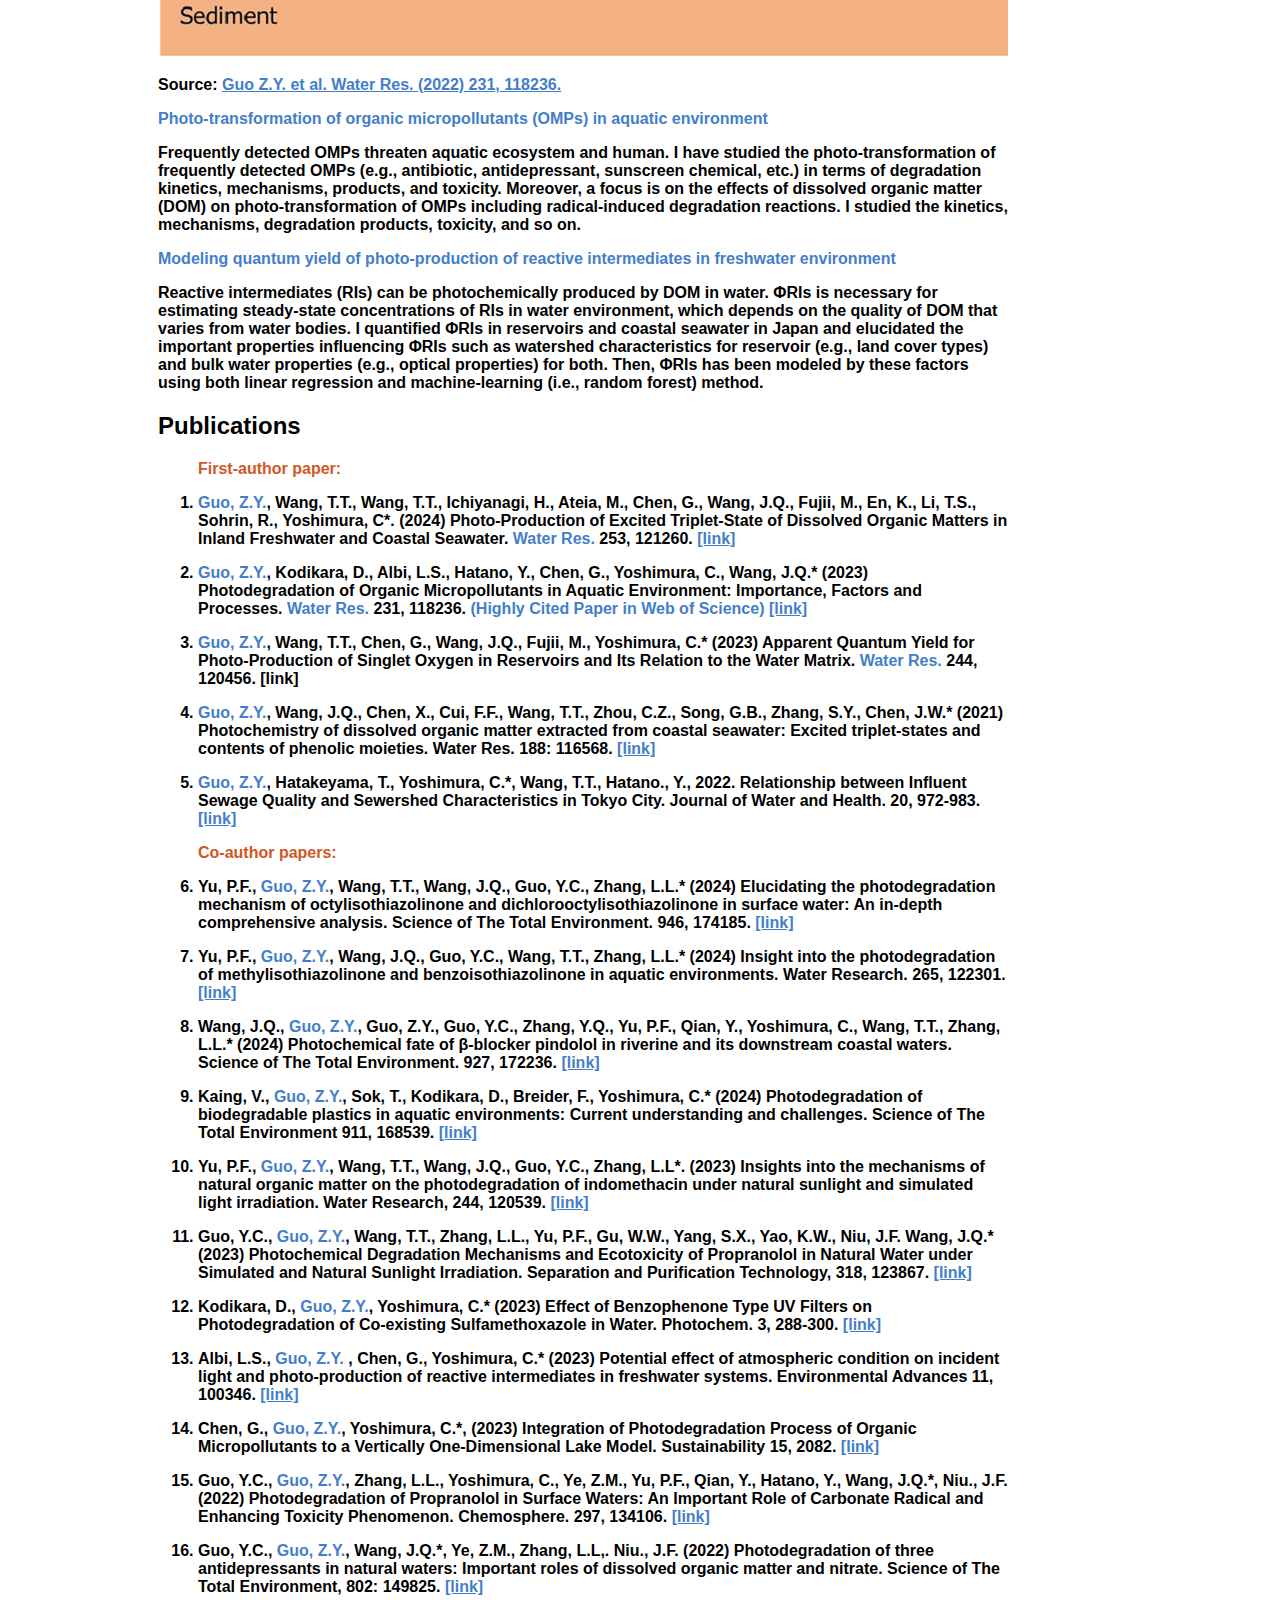
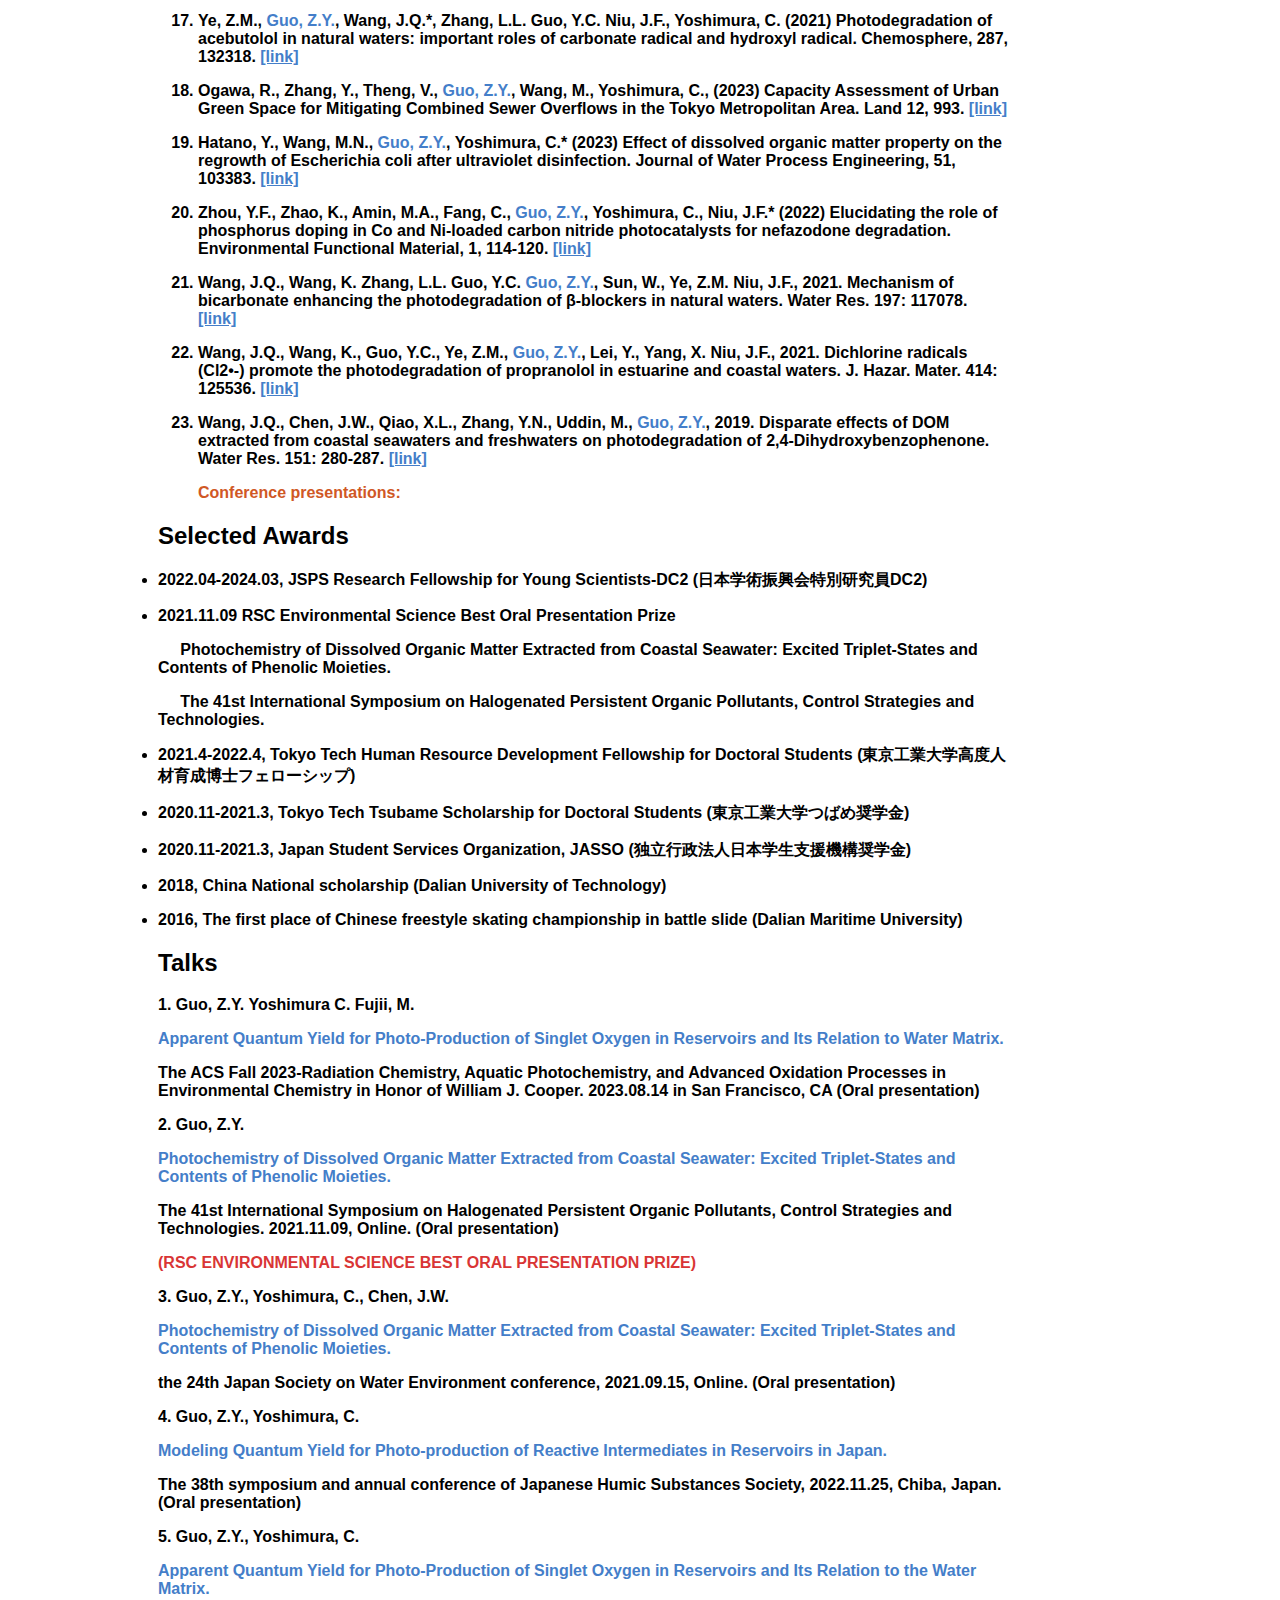
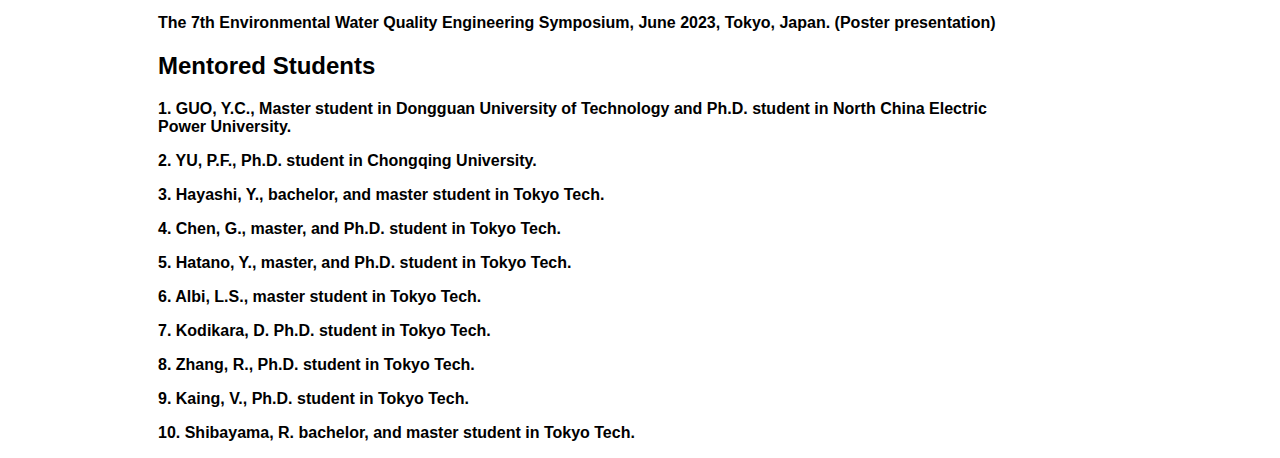
==== commit 65081899: "updates" ====
--- a/index.html
+++ b/index.html
@@ -60,11 +60,13 @@
         style="font-weight:bold">
         <a href="#home" class="w3-bar-item w3-button">Home</a>
         <a href="#education" class="w3-bar-item w3-button">Education</a>
+        <a href="#work experience" class="w3-bar-item w3-button">Experience</a>
         <a href="#research" class="w3-bar-item w3-button">Research</a>
         <!-- <a href="#projects" class="w3-bar-item w3-button">Projects</a> -->
         <a href="#publications" class="w3-bar-item w3-button">Publications</a>
         <a href="#award" class="w3-bar-item w3-button">Awards</a>
         <a href="#talks" class="w3-bar-item w3-button">Talks</a>
+        <a href="#students" class="w3-bar-item w3-button">Students</a>
         
         <!-- <a href="#contacts" class="w3-bar-item w3-button">Contacts</a> -->
         <!--<a href="#service" class="w3-bar-item w3-button">Services</a> -->
@@ -584,7 +586,7 @@
 
         </div>
 
-        <div class="w3-container w3-padding-32" id="talks">
+        <div class="w3-container w3-padding-32" id="students">
           <h2 class="w3-container w3-light-grey w3-padding-32"><b>Mentored Students</b></h2>
           <p>1. GUO, Y.C., Master student in Dongguan University of Technology 
             and Ph.D. student in North China Electric Power University.</p> 
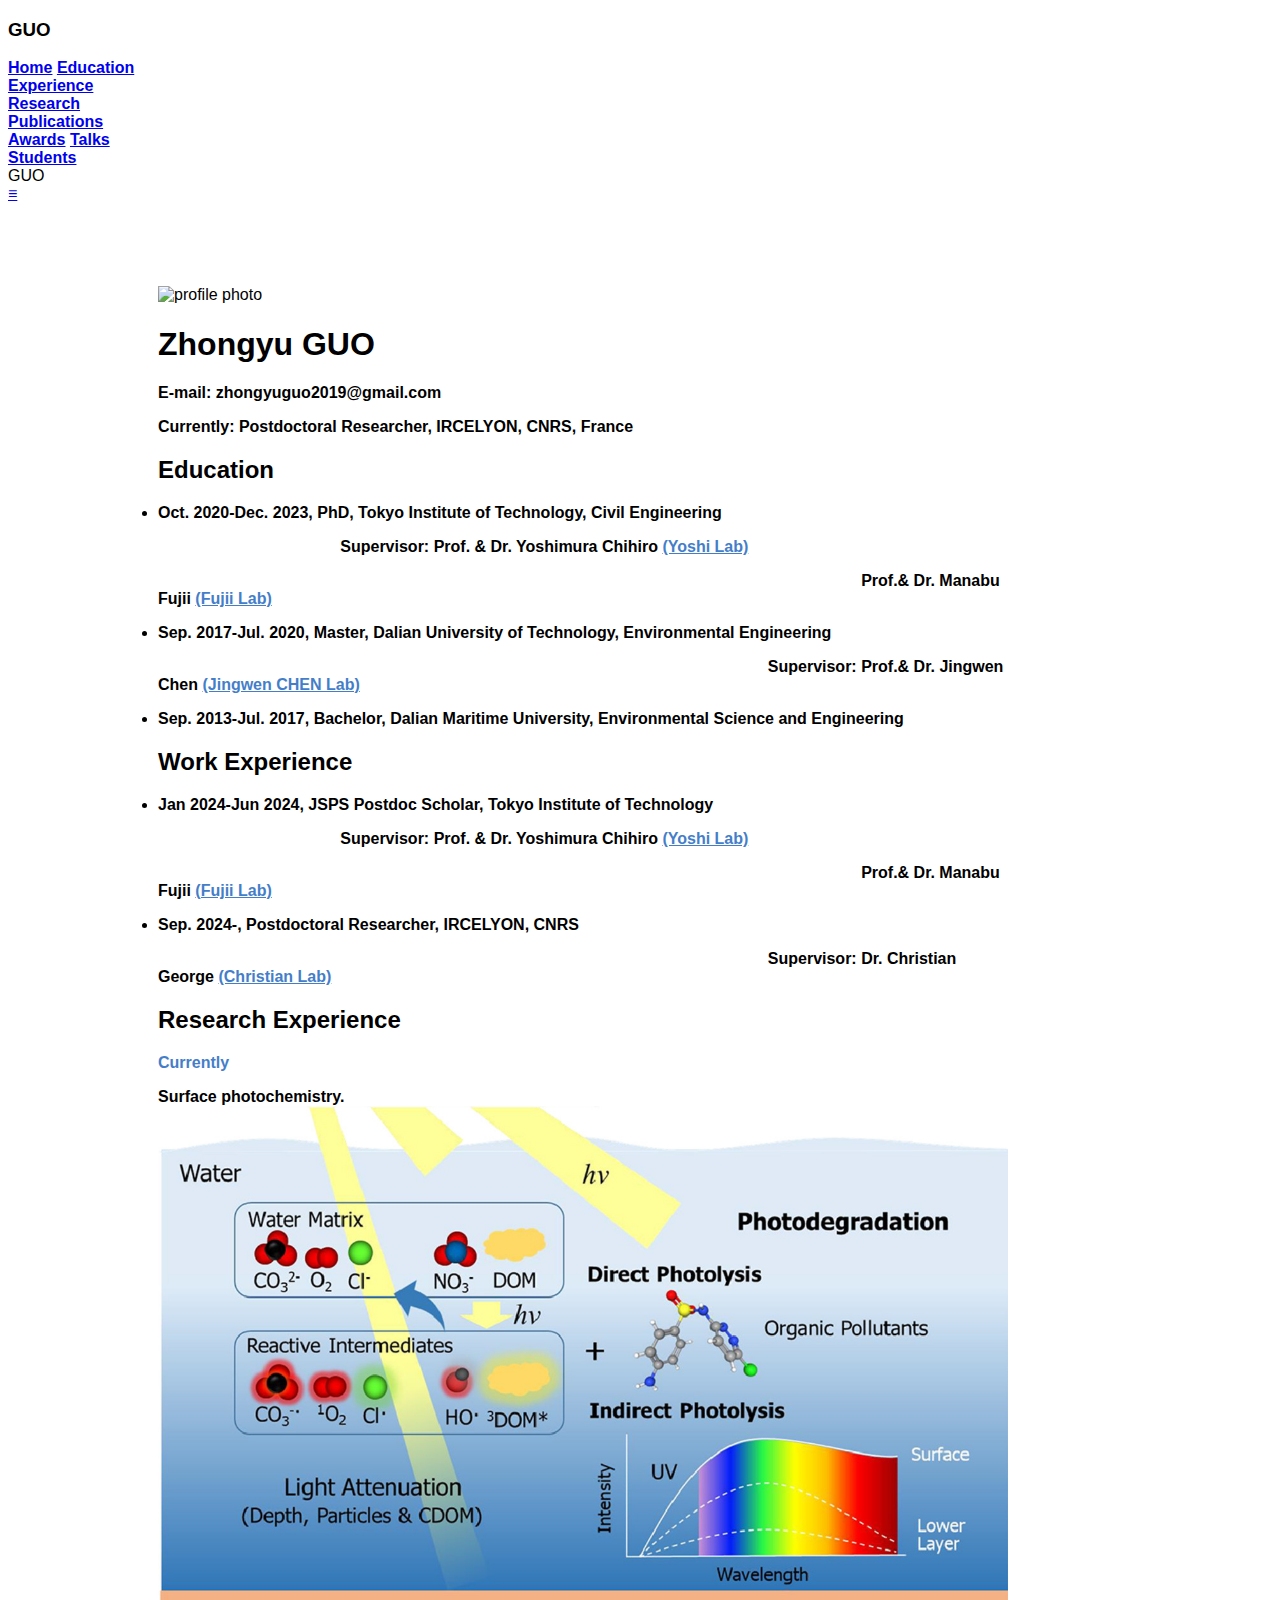
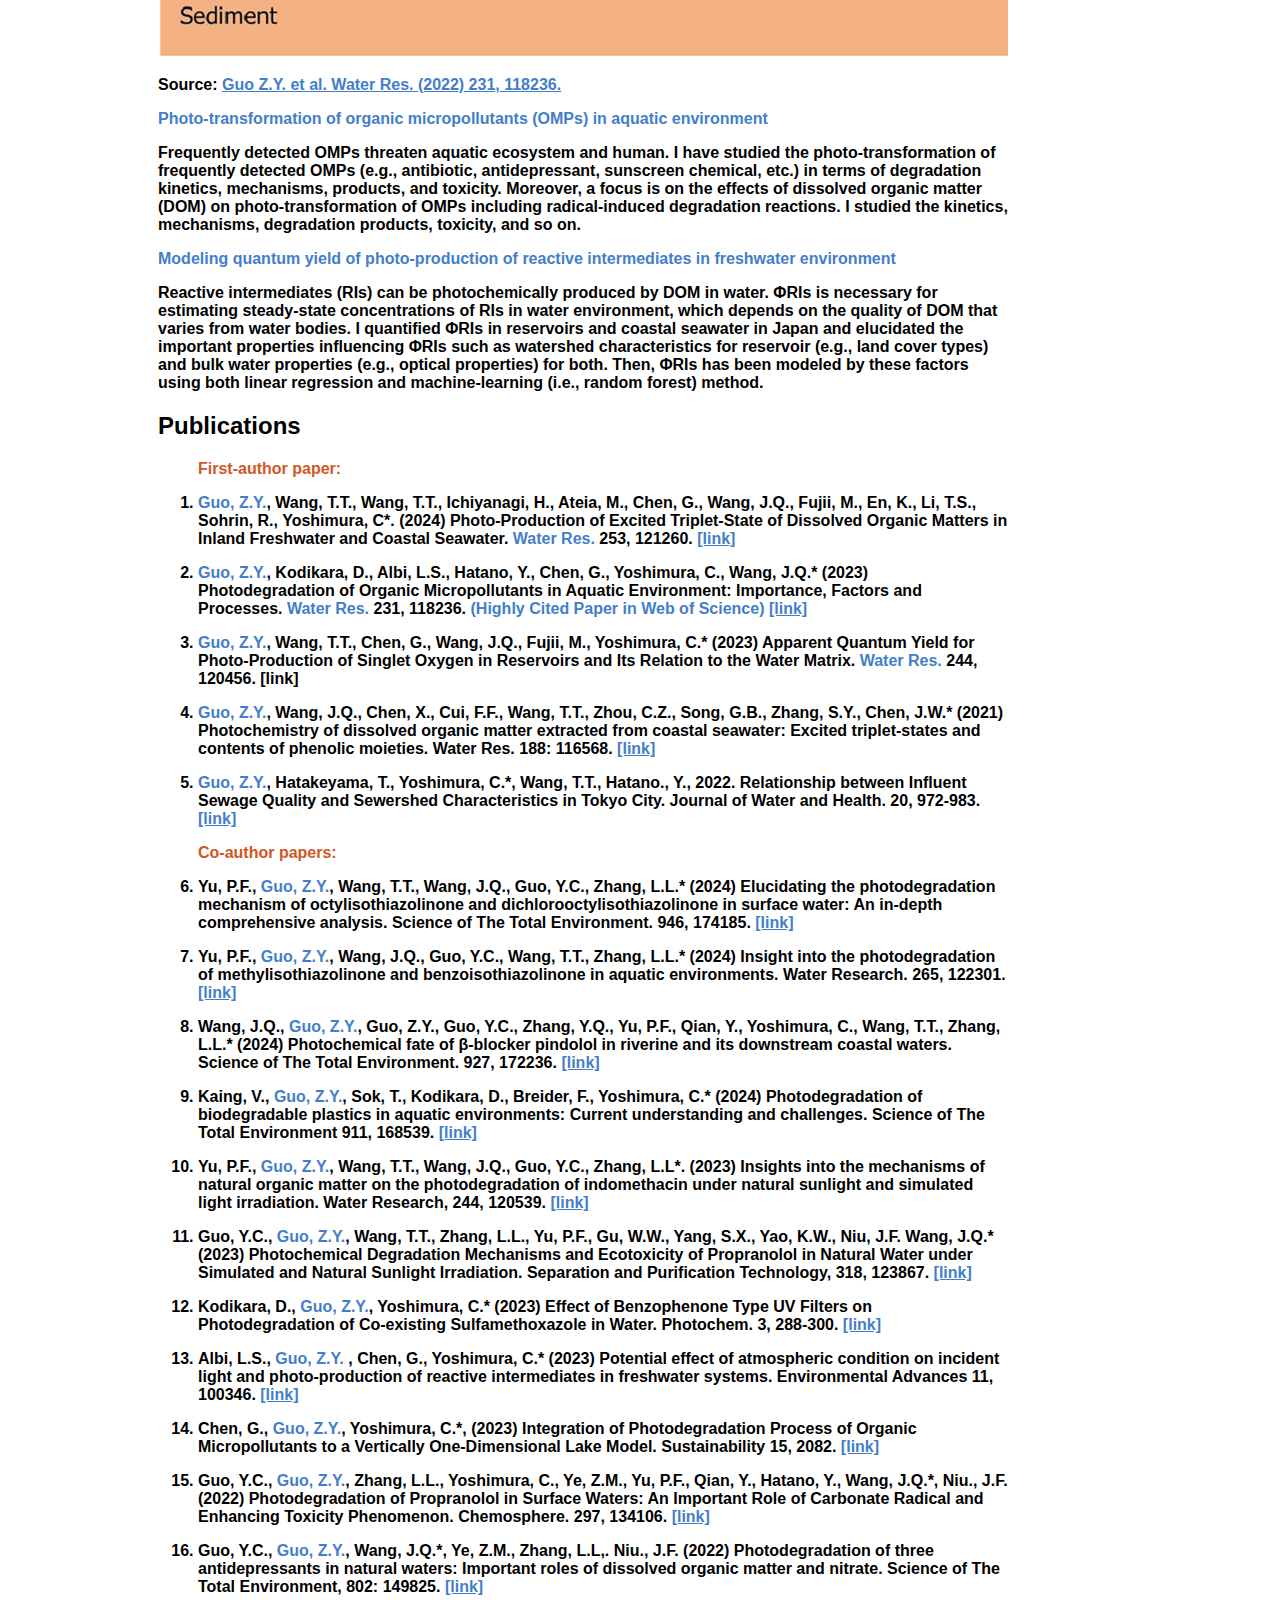
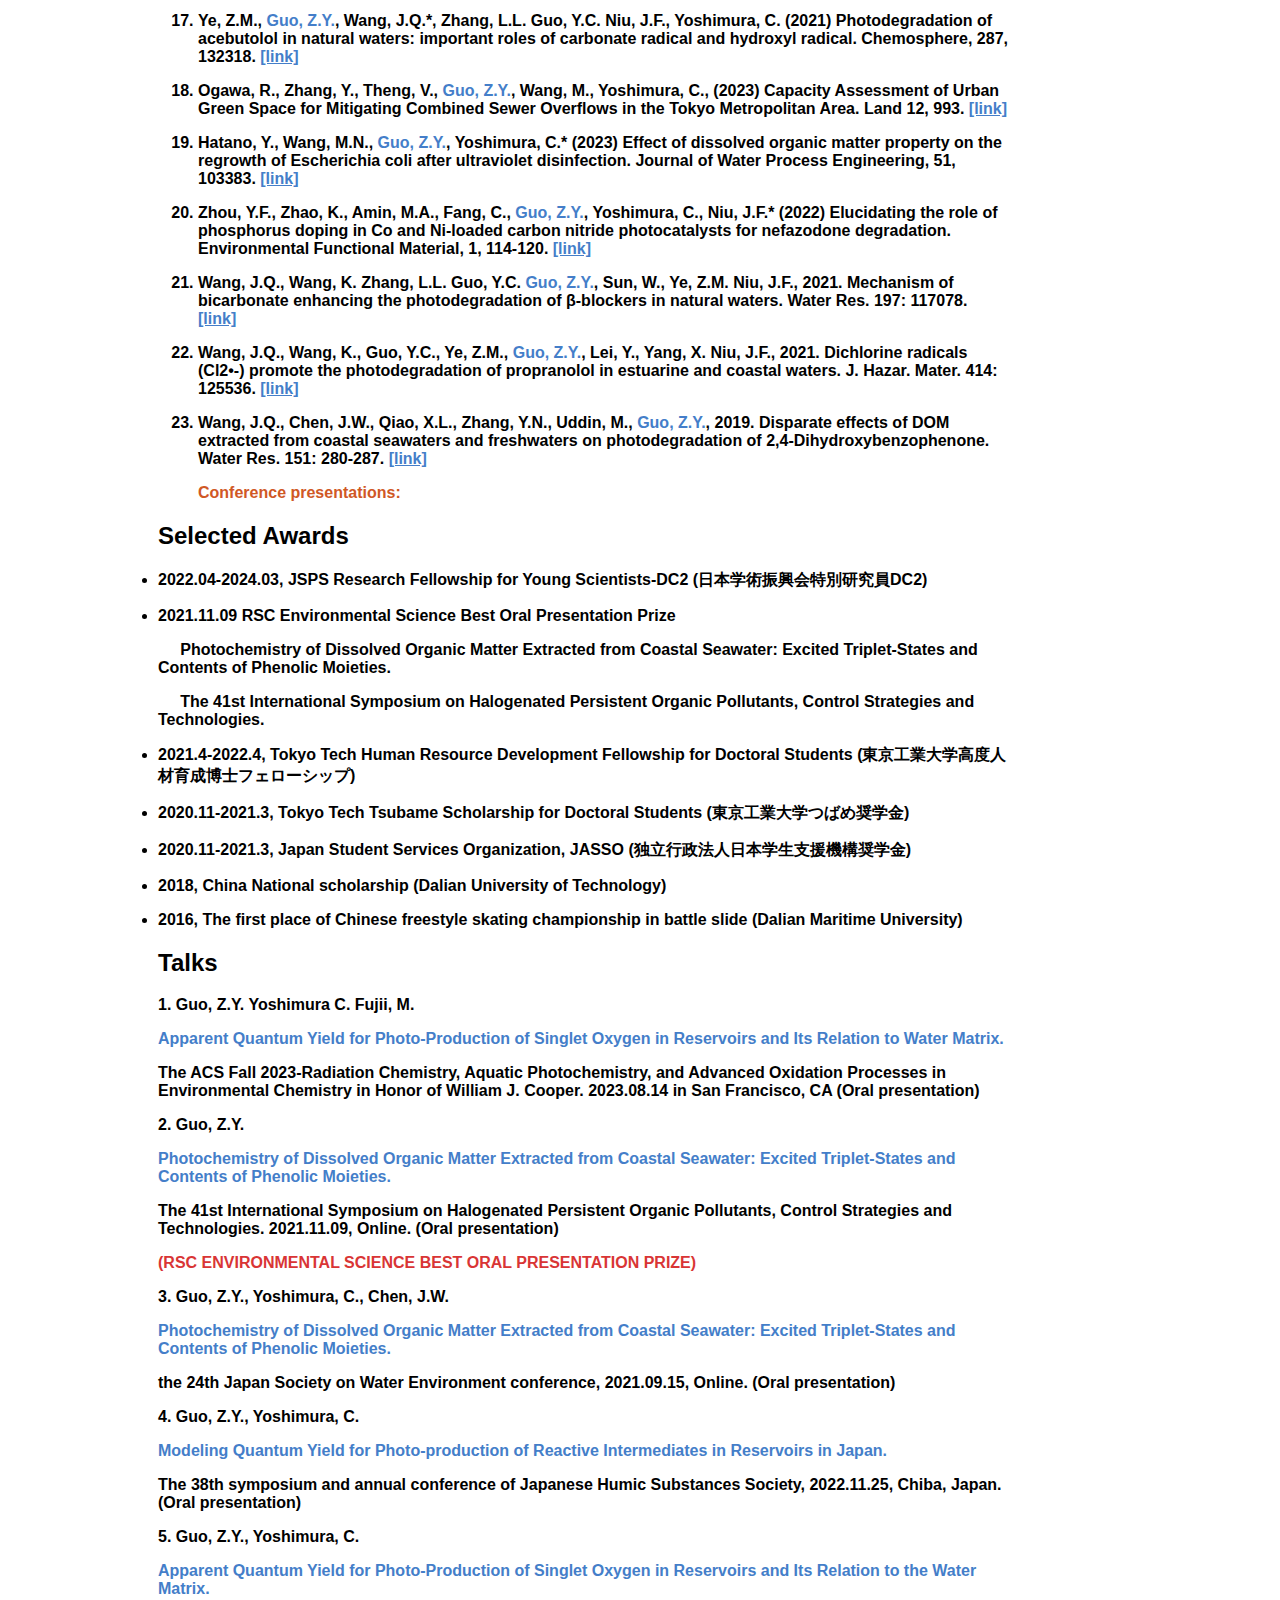
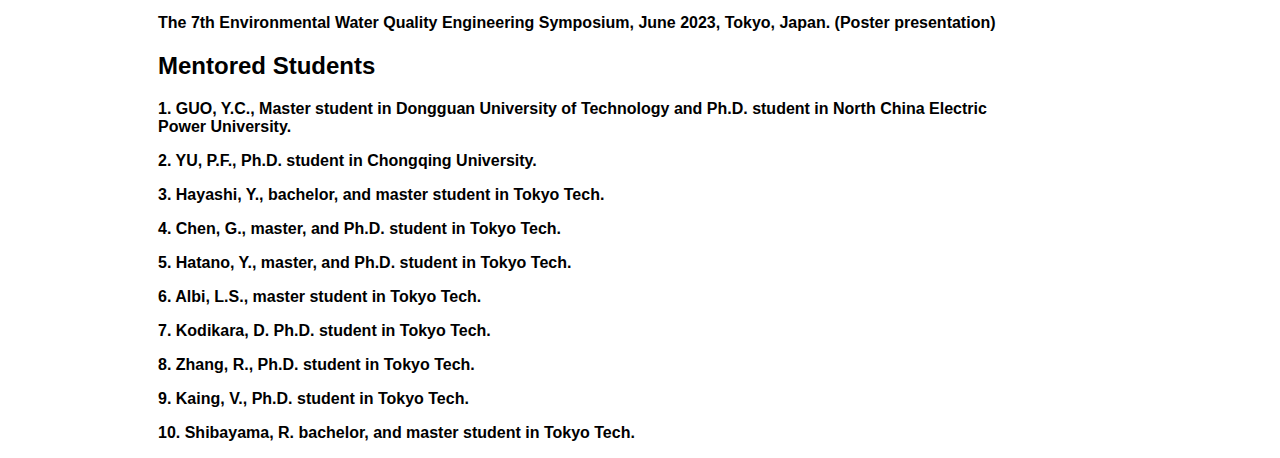
==== commit 88c18ce6: "Update index.html" ====
--- a/index.html
+++ b/index.html
@@ -103,7 +103,7 @@
         <strong>E-mail: zhongyuguo2019@gmail.com</strong>
       </p>
       <p class="w3-center">
-        <strong>Currenly: Postdoctoral Researcher, IRCELYON, CNRS, France</strong>
+        <strong>Currently: Postdoctoral Researcher, IRCELYON, CNRS, France</strong>
       </p>
     </tbody></table>
 </div>
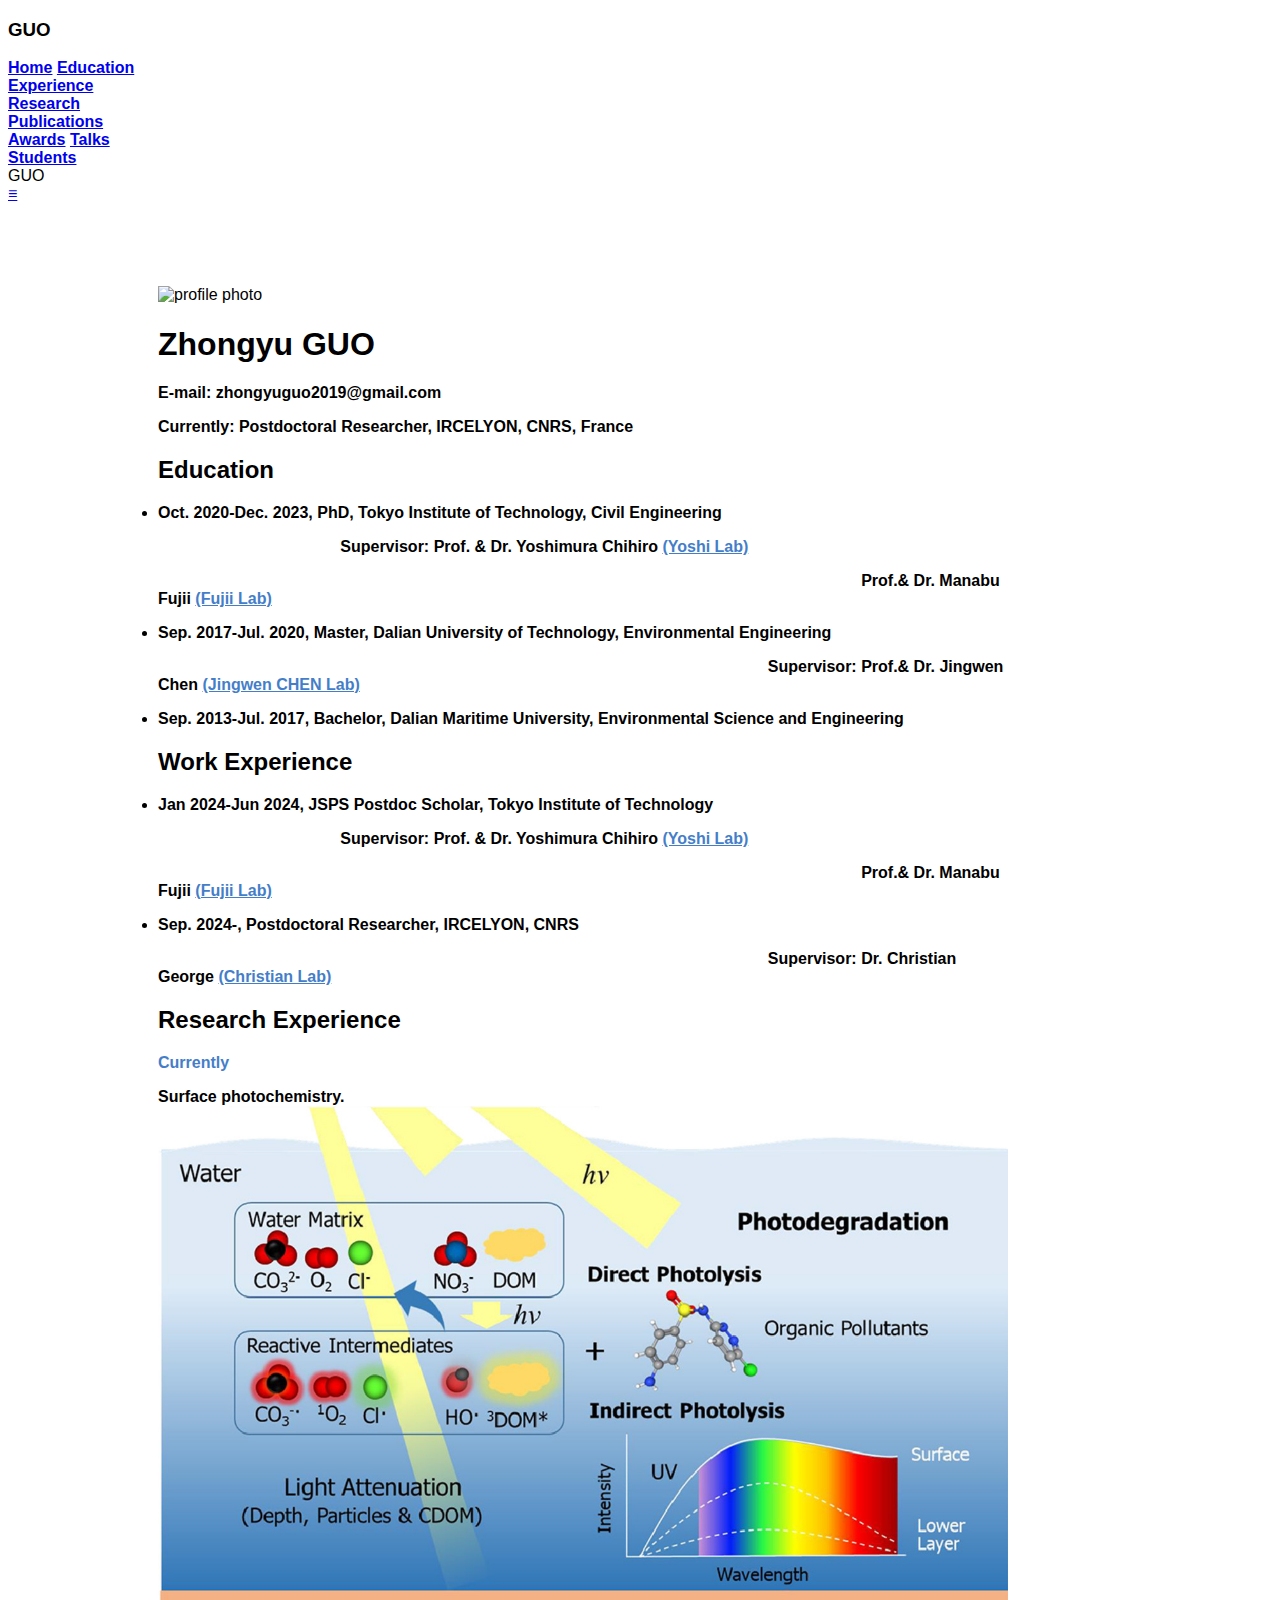
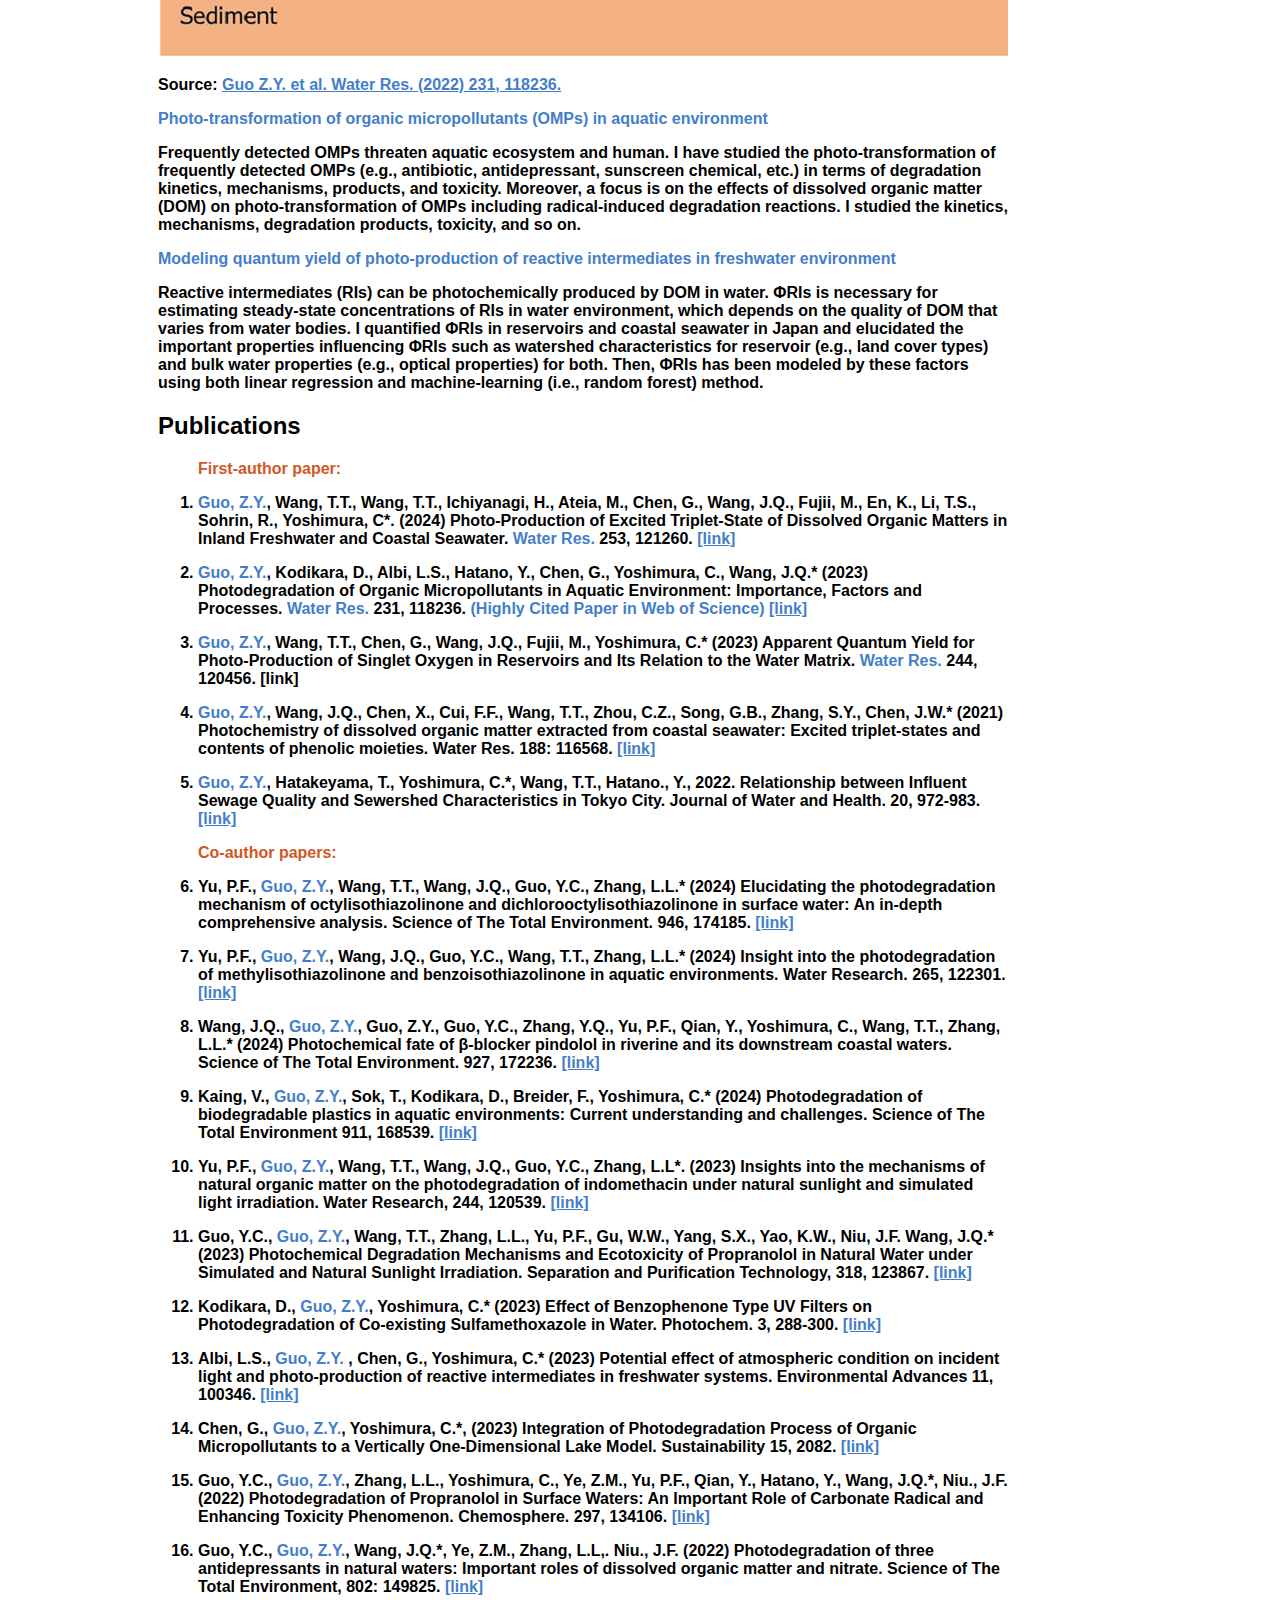
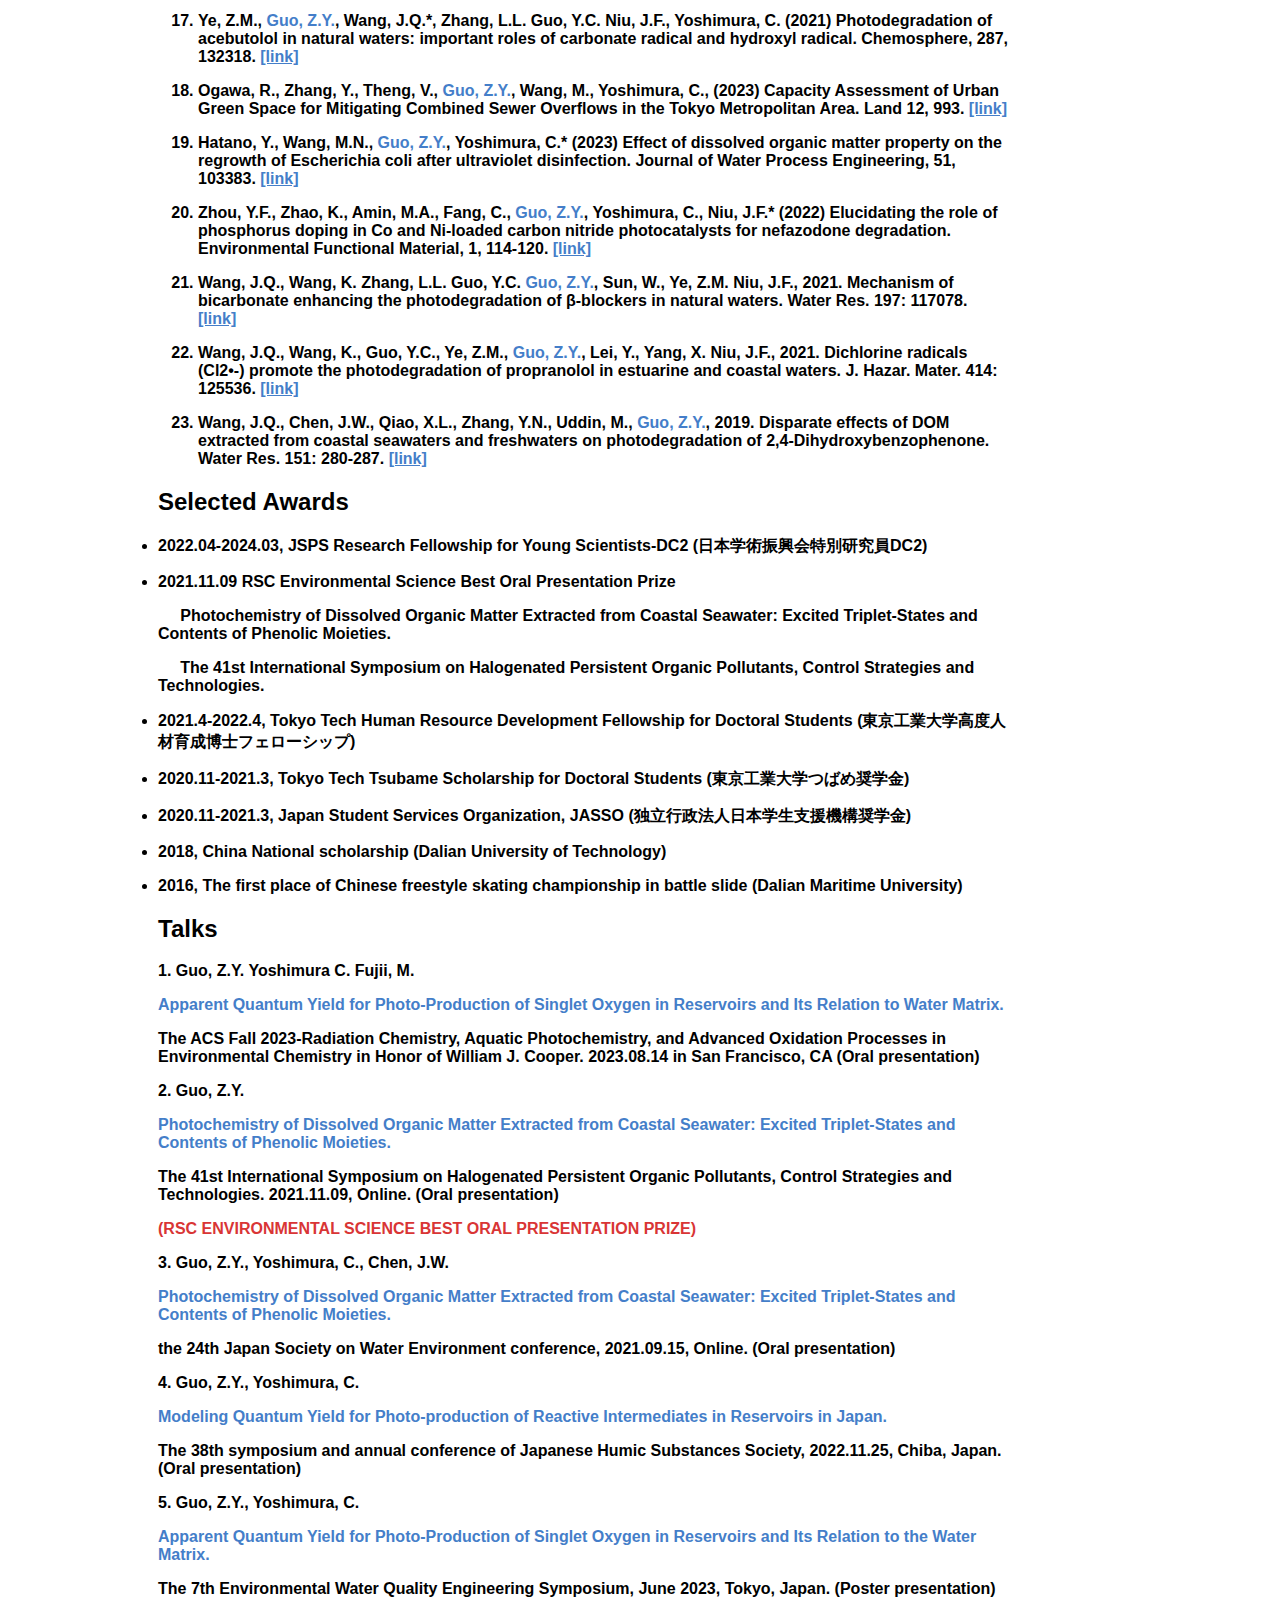
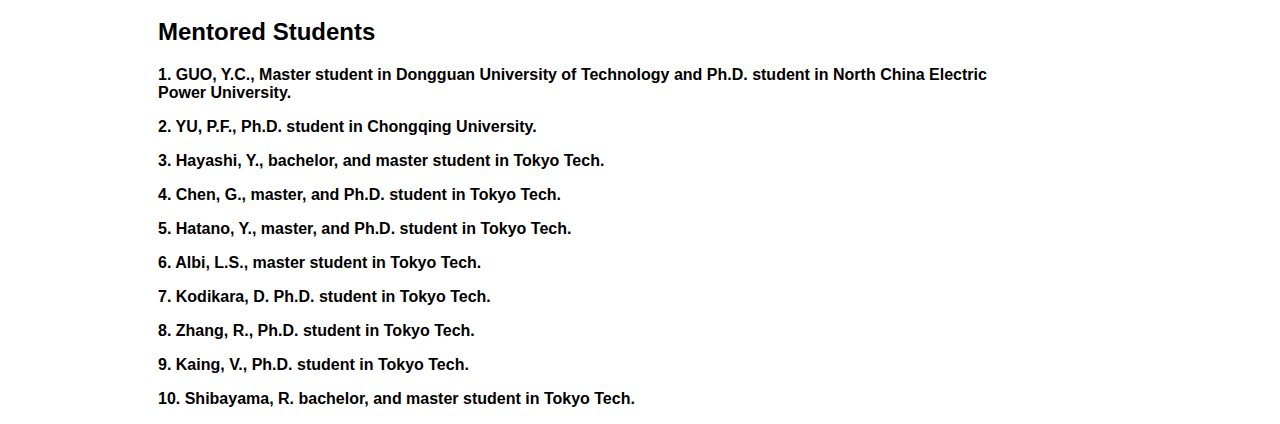
==== commit 2545eb95: "Update index.html" ====
--- a/index.html
+++ b/index.html
@@ -512,10 +512,6 @@
                 <a style="color: #447ec9"
                   href="https://doi.org/10.1016/j.watres.2018.12.045">[link]</a></li>
               </p>
-
-        <p style="color: #d05825">
-          Conference presentations:
-        </p>
         
 
       
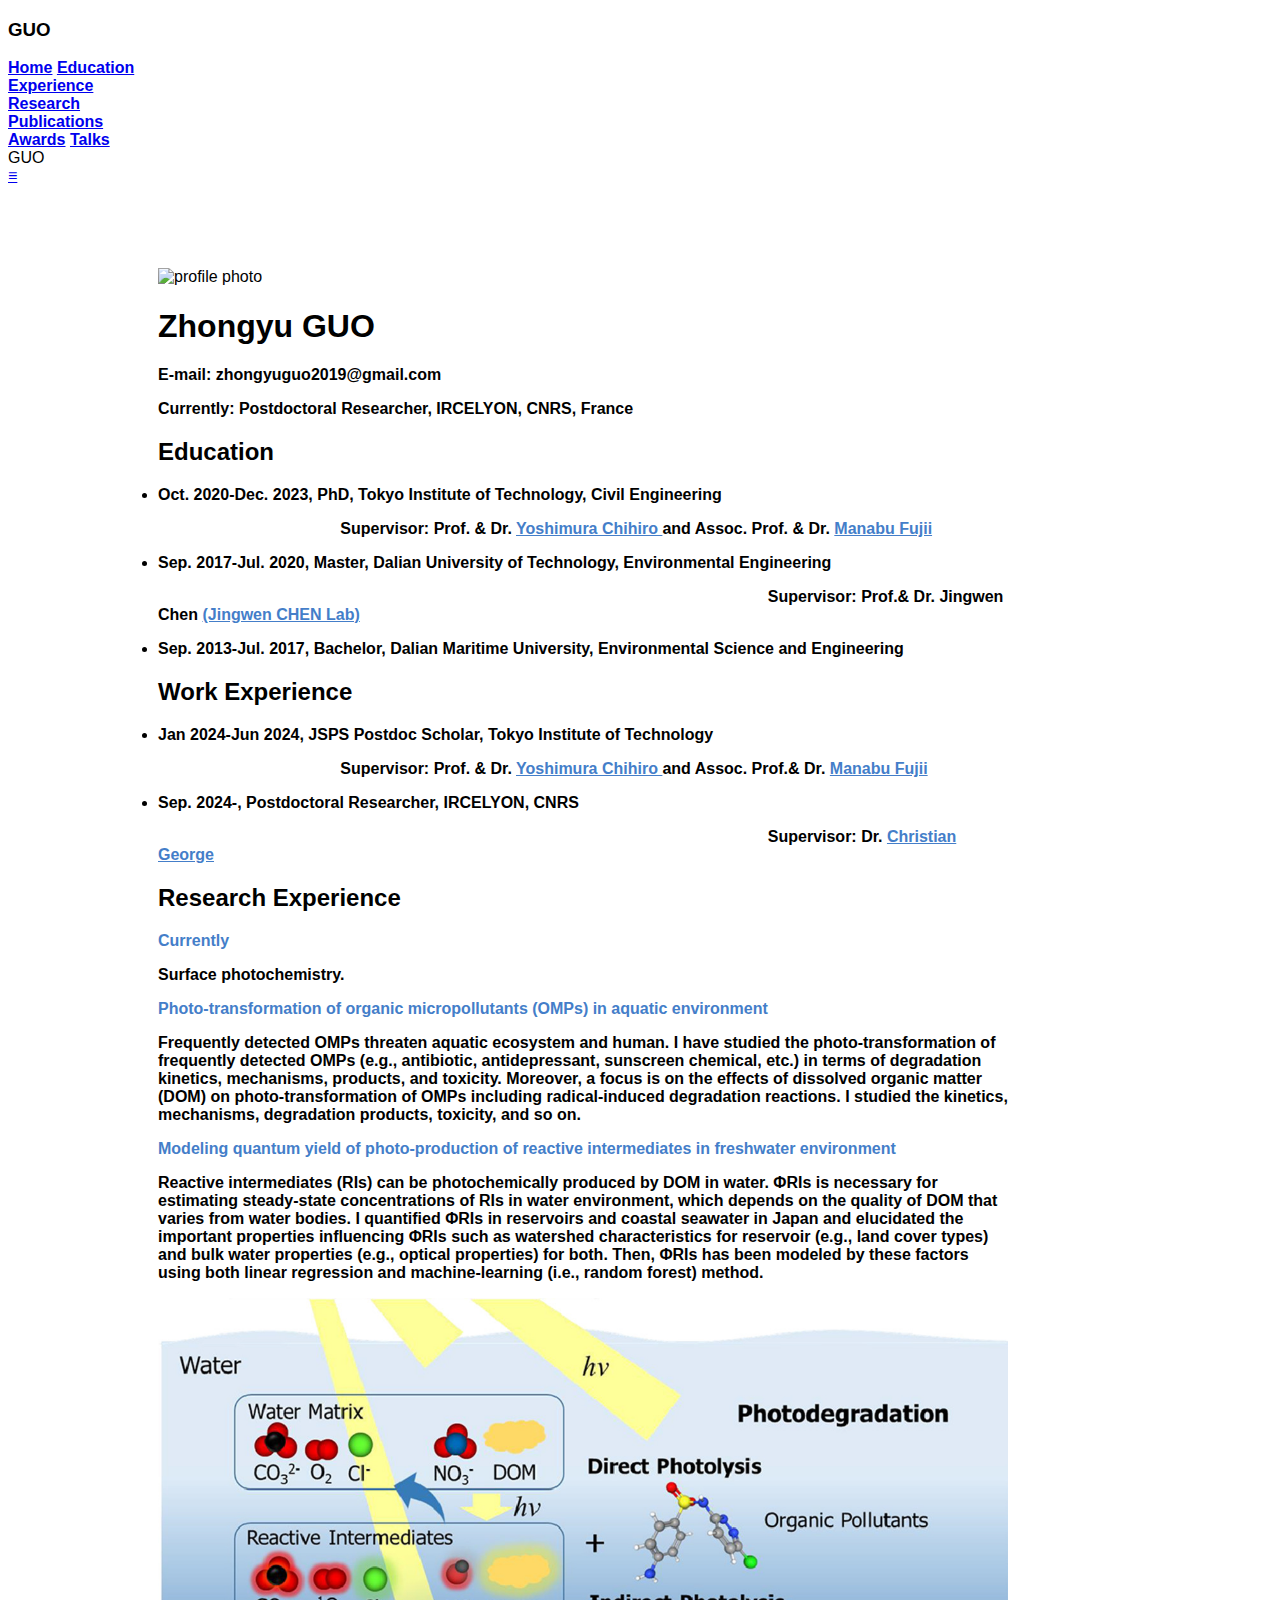
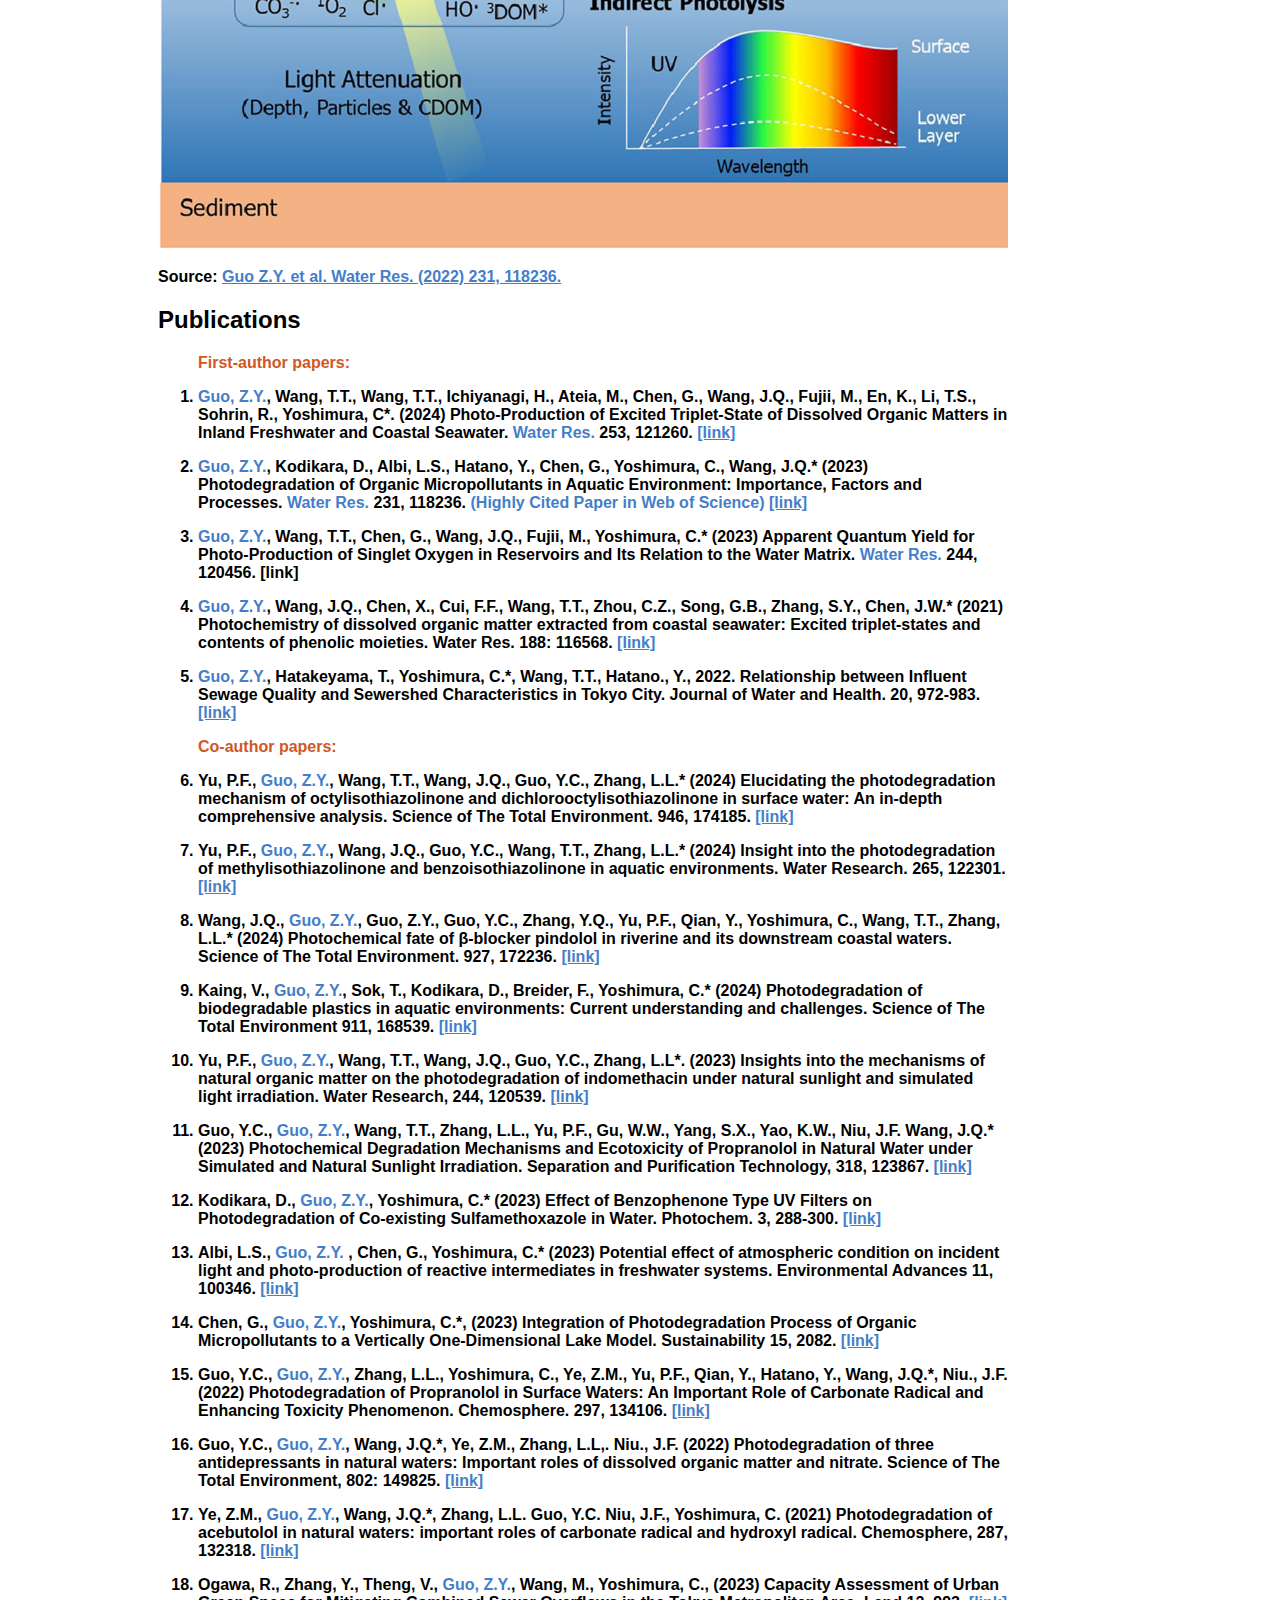
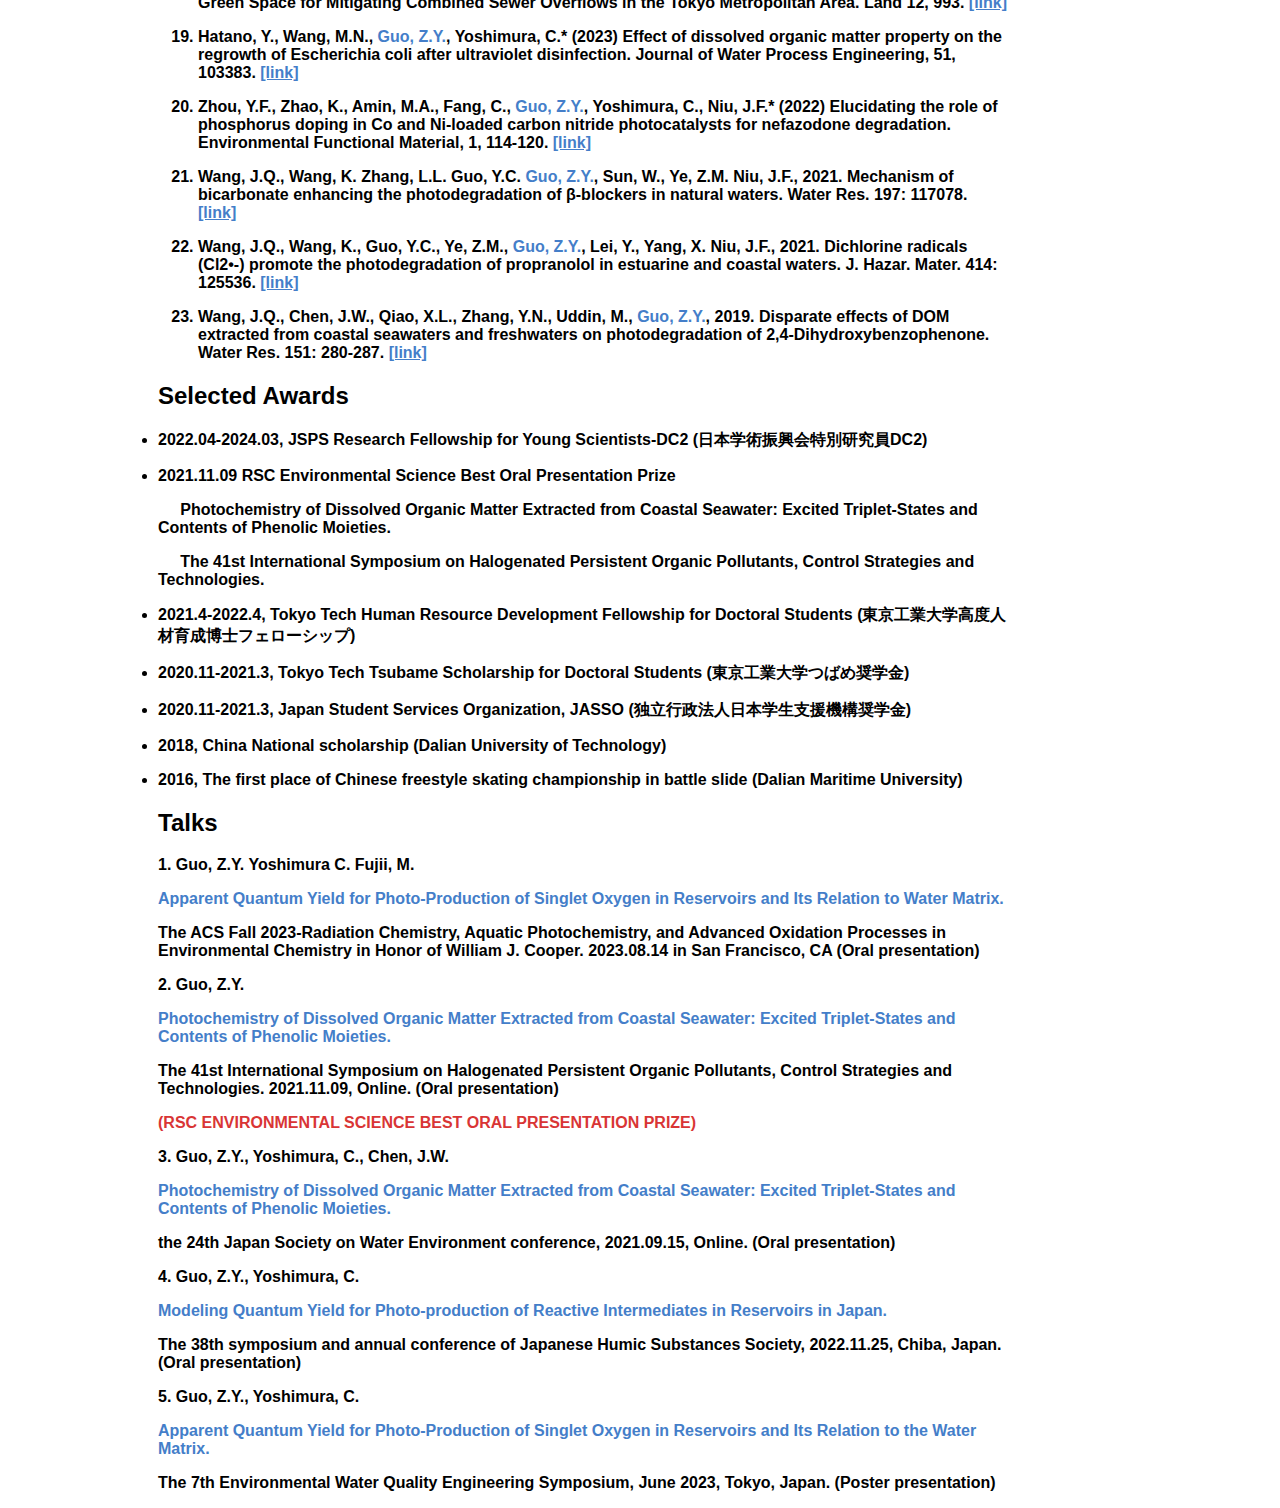
==== commit ef04171b: "updates" ====
--- a/index.html
+++ b/index.html
@@ -66,7 +66,7 @@
         <a href="#publications" class="w3-bar-item w3-button">Publications</a>
         <a href="#award" class="w3-bar-item w3-button">Awards</a>
         <a href="#talks" class="w3-bar-item w3-button">Talks</a>
-        <a href="#students" class="w3-bar-item w3-button">Students</a>
+        <!-- <a href="#students" class="w3-bar-item w3-button">Students</a> -->
         
         <!-- <a href="#contacts" class="w3-bar-item w3-button">Contacts</a> -->
         <!--<a href="#service" class="w3-bar-item w3-button">Services</a> -->
@@ -119,18 +119,15 @@
         Oct. 2020-Dec. 2023, PhD, Tokyo Institute of Technology, Civil
         Engineering <strong>
         </li>
-        <p> &nbsp;&nbsp;&nbsp;&nbsp;&nbsp;&nbsp;&nbsp;&nbsp;&nbsp;&nbsp;&nbsp;&nbsp;&nbsp;&nbsp;&nbsp;&nbsp;&nbsp;&nbsp;&nbsp;&nbsp;&nbsp;&nbsp;&nbsp;&nbsp;&nbsp;&nbsp;&nbsp;&nbsp;&nbsp;&nbsp;&nbsp;&nbsp;&nbsp;&nbsp;&nbsp;&nbsp;&nbsp;&nbsp;&nbsp;&nbsp;&nbsp;<strong>Supervisor: Prof. & Dr. Yoshimura
-            Chihiro</strong>
+        <p> &nbsp;&nbsp;&nbsp;&nbsp;&nbsp;&nbsp;&nbsp;&nbsp;&nbsp;&nbsp;&nbsp;&nbsp;&nbsp;&nbsp;&nbsp;&nbsp;&nbsp;&nbsp;&nbsp;&nbsp;&nbsp;&nbsp;&nbsp;&nbsp;&nbsp;&nbsp;&nbsp;&nbsp;&nbsp;&nbsp;&nbsp;&nbsp;&nbsp;&nbsp;&nbsp;&nbsp;&nbsp;&nbsp;&nbsp;&nbsp;&nbsp;<strong>Supervisor: Prof. & Dr. 
+          </strong>
           <a style="color: #447ec9"
-            href="https://sites.google.com/site/waterenvironmentlab/home">(Yoshi Lab)
+            href="https://sites.google.com/site/waterenvironmentlab/home">Yoshimura Chihiro
+          </a> and Assoc. Prof. & Dr. 
+          <a style="color: #447ec9"
+            href="https://sites.google.com/site/manabufujiiattit/home">Manabu Fujii
           </a>
-
-        <p>&emsp;&emsp;&emsp;&emsp;&emsp;&emsp;&emsp;&emsp;&emsp;&emsp;&emsp;&emsp;&emsp;&emsp;&emsp;&emsp;&emsp;&emsp;&emsp;&emsp;&emsp;&emsp;&emsp;&emsp;&emsp;&emsp;&emsp;&emsp;&emsp;&emsp;&emsp;&emsp;&emsp;&emsp;&emsp;&emsp;&emsp;&nbsp;&nbsp;&nbsp;&nbsp;<strong>&nbsp;&nbsp;&nbsp;&nbsp;&nbsp;&nbsp;&nbsp;&nbsp;&nbsp;&nbsp;&nbsp;&nbsp;&nbsp;&nbsp;&nbsp;&nbsp;&nbsp;&nbsp;&nbsp;&nbsp; Prof.& Dr. Manabu Fujii</strong>
-          <a style="color: #447ec9"
-            href="https://sites.google.com/site/manabufujiiattit/home">(Fujii Lab)
-          </a>
-        </p>
-      </p>
+        </p>
 
       <p> <li><strong>
             Sep. 2017-Jul. 2020, Master, Dalian University of Technology,
@@ -159,25 +156,22 @@
         Jan 2024-Jun 2024, JSPS Postdoc Scholar, Tokyo Institute of Technology
         <strong>
       </li>
-        <p> &nbsp;&nbsp;&nbsp;&nbsp;&nbsp;&nbsp;&nbsp;&nbsp;&nbsp;&nbsp;&nbsp;&nbsp;&nbsp;&nbsp;&nbsp;&nbsp;&nbsp;&nbsp;&nbsp;&nbsp;&nbsp;&nbsp;&nbsp;&nbsp;&nbsp;&nbsp;&nbsp;&nbsp;&nbsp;&nbsp;&nbsp;&nbsp;&nbsp;&nbsp;&nbsp;&nbsp;&nbsp;&nbsp;&nbsp;&nbsp;&nbsp;<strong>Supervisor: Prof. & Dr. Yoshimura
-            Chihiro</strong>
-          <a style="color: #447ec9"
-            href="https://sites.google.com/site/waterenvironmentlab/home">(Yoshi Lab)
-          </a>
-
-        <p>&emsp;&emsp;&emsp;&emsp;&emsp;&emsp;&emsp;&emsp;&emsp;&emsp;&emsp;&emsp;&emsp;&emsp;&emsp;&emsp;&emsp;&emsp;&emsp;&emsp;&emsp;&emsp;&emsp;&emsp;&emsp;&emsp;&emsp;&emsp;&emsp;&emsp;&emsp;&emsp;&emsp;&emsp;&emsp;&emsp;&emsp;&nbsp;&nbsp;&nbsp;&nbsp;<strong>&nbsp;&nbsp;&nbsp;&nbsp;&nbsp;&nbsp;&nbsp;&nbsp;&nbsp;&nbsp;&nbsp;&nbsp;&nbsp;&nbsp;&nbsp;&nbsp;&nbsp;&nbsp;&nbsp;&nbsp; Prof.& Dr. Manabu Fujii</strong>
-          <a style="color: #447ec9"
-            href="https://sites.google.com/site/manabufujiiattit/home">(Fujii Lab)
-          </a>
-        </p>
+      <p> &nbsp;&nbsp;&nbsp;&nbsp;&nbsp;&nbsp;&nbsp;&nbsp;&nbsp;&nbsp;&nbsp;&nbsp;&nbsp;&nbsp;&nbsp;&nbsp;&nbsp;&nbsp;&nbsp;&nbsp;&nbsp;&nbsp;&nbsp;&nbsp;&nbsp;&nbsp;&nbsp;&nbsp;&nbsp;&nbsp;&nbsp;&nbsp;&nbsp;&nbsp;&nbsp;&nbsp;&nbsp;&nbsp;&nbsp;&nbsp;&nbsp;<strong>Supervisor: Prof. & Dr. 
+      </strong>
+      <a style="color: #447ec9"
+        href="https://sites.google.com/site/waterenvironmentlab/home">Yoshimura Chihiro
+      </a> and Assoc. Prof.& Dr. 
+      <a style="color: #447ec9"
+        href="https://sites.google.com/site/manabufujiiattit/home">Manabu Fujii
+      </a>
       </p>
 
       <p> <li><strong>
             Sep. 2024-, Postdoctoral Researcher, IRCELYON, CNRS
         </li>
-        <p>&nbsp;&nbsp;&nbsp;&nbsp;&emsp;&emsp;&emsp;&emsp;&emsp;&emsp;&emsp;&emsp;&emsp;&emsp;&emsp;&emsp;&emsp;&emsp;&emsp;&emsp;&emsp;&emsp;&emsp;&emsp;&emsp;&emsp;&emsp;&emsp;&emsp;&emsp;&emsp;&emsp;&emsp;&emsp;&emsp;&emsp;&emsp;&emsp;&emsp;&emsp;&emsp;<strong>Supervisor: Dr. Christian George</strong>
+        <p>&nbsp;&nbsp;&nbsp;&nbsp;&emsp;&emsp;&emsp;&emsp;&emsp;&emsp;&emsp;&emsp;&emsp;&emsp;&emsp;&emsp;&emsp;&emsp;&emsp;&emsp;&emsp;&emsp;&emsp;&emsp;&emsp;&emsp;&emsp;&emsp;&emsp;&emsp;&emsp;&emsp;&emsp;&emsp;&emsp;&emsp;&emsp;&emsp;&emsp;&emsp;&emsp;<strong>Supervisor: Dr. </strong>
           <a style="color: #447ec9"
-            href="https://www.ircelyon.univ-lyon1.fr/en/syrcel-en/card/CGO/">(Christian Lab)
+            href="https://www.ircelyon.univ-lyon1.fr/en/syrcel-en/card/CGO/">Christian George
           </a>
         </p>
 
@@ -193,13 +187,7 @@
         </p>
         Surface photochemistry.
         
-        <img style="width: 100%; max-width: 900px" src="images/research.jpeg">
-        <div class="w3-right-align">
-          <p>Source: <a style="color: #447ec9"
-              href="https://doi.org/10.1016/j.watres.2022.118236"> Guo Z.Y. et
-              al. Water Res. (2022) 231, 118236.</a></p>
-
-        </div>
+
 
         <!-- <p><strong>Research Field: Environmental Photochemistry</strong></p> -->
         
@@ -230,7 +218,12 @@
                 for both. Then, ΦRIs has been modeled by these factors using both linear 
                 regression and machine-learning (i.e., random forest) method.
             </p>
-
+            <img style="width: 100%; max-width: 900px" src="images/research.jpeg">
+            <div class="w3-right-align">
+              <p>Source: <a style="color: #447ec9"
+                  href="https://doi.org/10.1016/j.watres.2022.118236"> Guo Z.Y. et
+                  al. Water Res. (2022) 231, 118236.</a></p>
+            </div>
 </div>
 
           <!-- The Publications Section -->
@@ -238,7 +231,7 @@
             <h2 class="w3-container w3-light-grey w3-padding-32"><b>Publications</b></h2>
             <ol>
             <p style="color: #d05825">
-            First-author paper:
+            First-author papers:
             </p>
               <p>
                 <li><a style="color: #447ec9"><strong>Guo, Z.Y.</strong></a>,
@@ -580,7 +573,7 @@
               
           </p>
 
-        </div>
+        <!-- </div>
 
         <div class="w3-container w3-padding-32" id="students">
           <h2 class="w3-container w3-light-grey w3-padding-32"><b>Mentored Students</b></h2>
@@ -595,7 +588,7 @@
           <p>8. Zhang, R., Ph.D. student in Tokyo Tech. </p>
           <p> 9. Kaing, V., Ph.D. student in Tokyo Tech.</p> 
           <p>10. Shibayama, R. bachelor, and master student in Tokyo Tech.</p>
-        </div>
+        </div> -->
         <!-- The Pr
 
 <script>
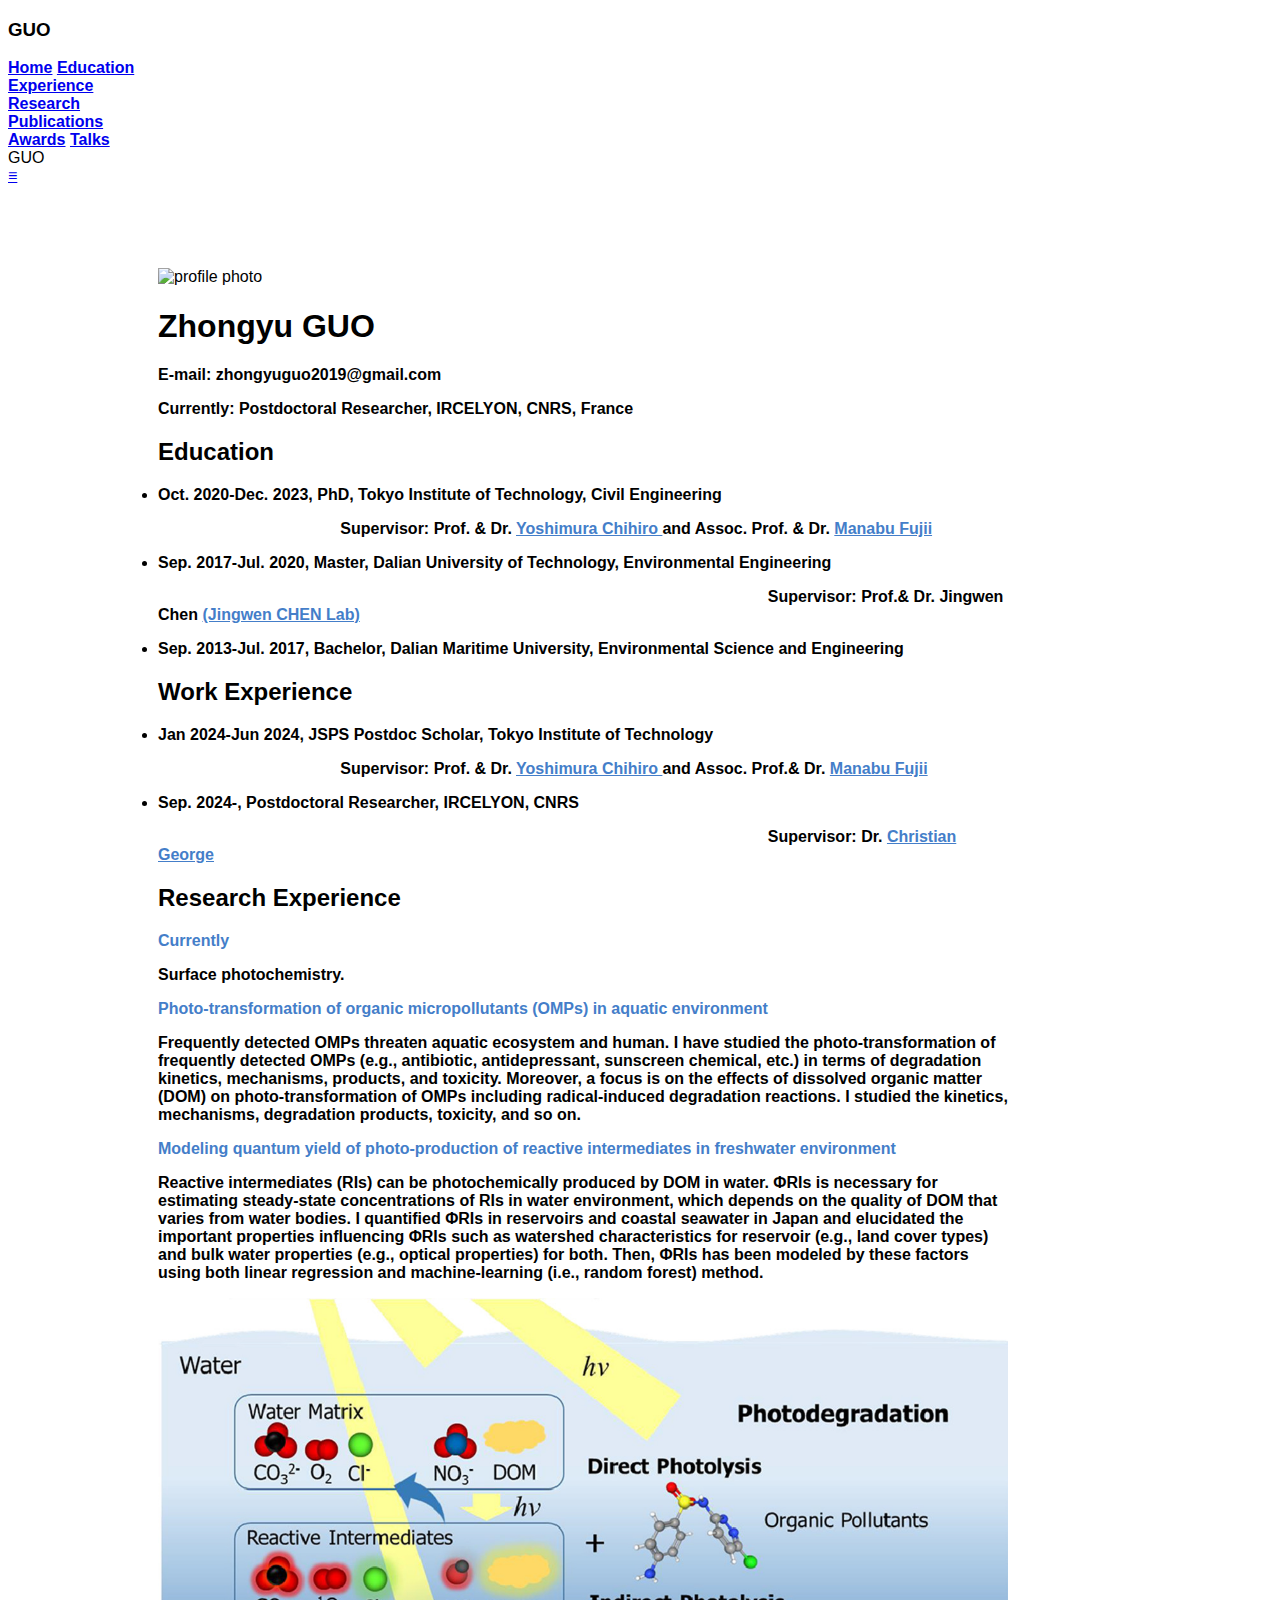
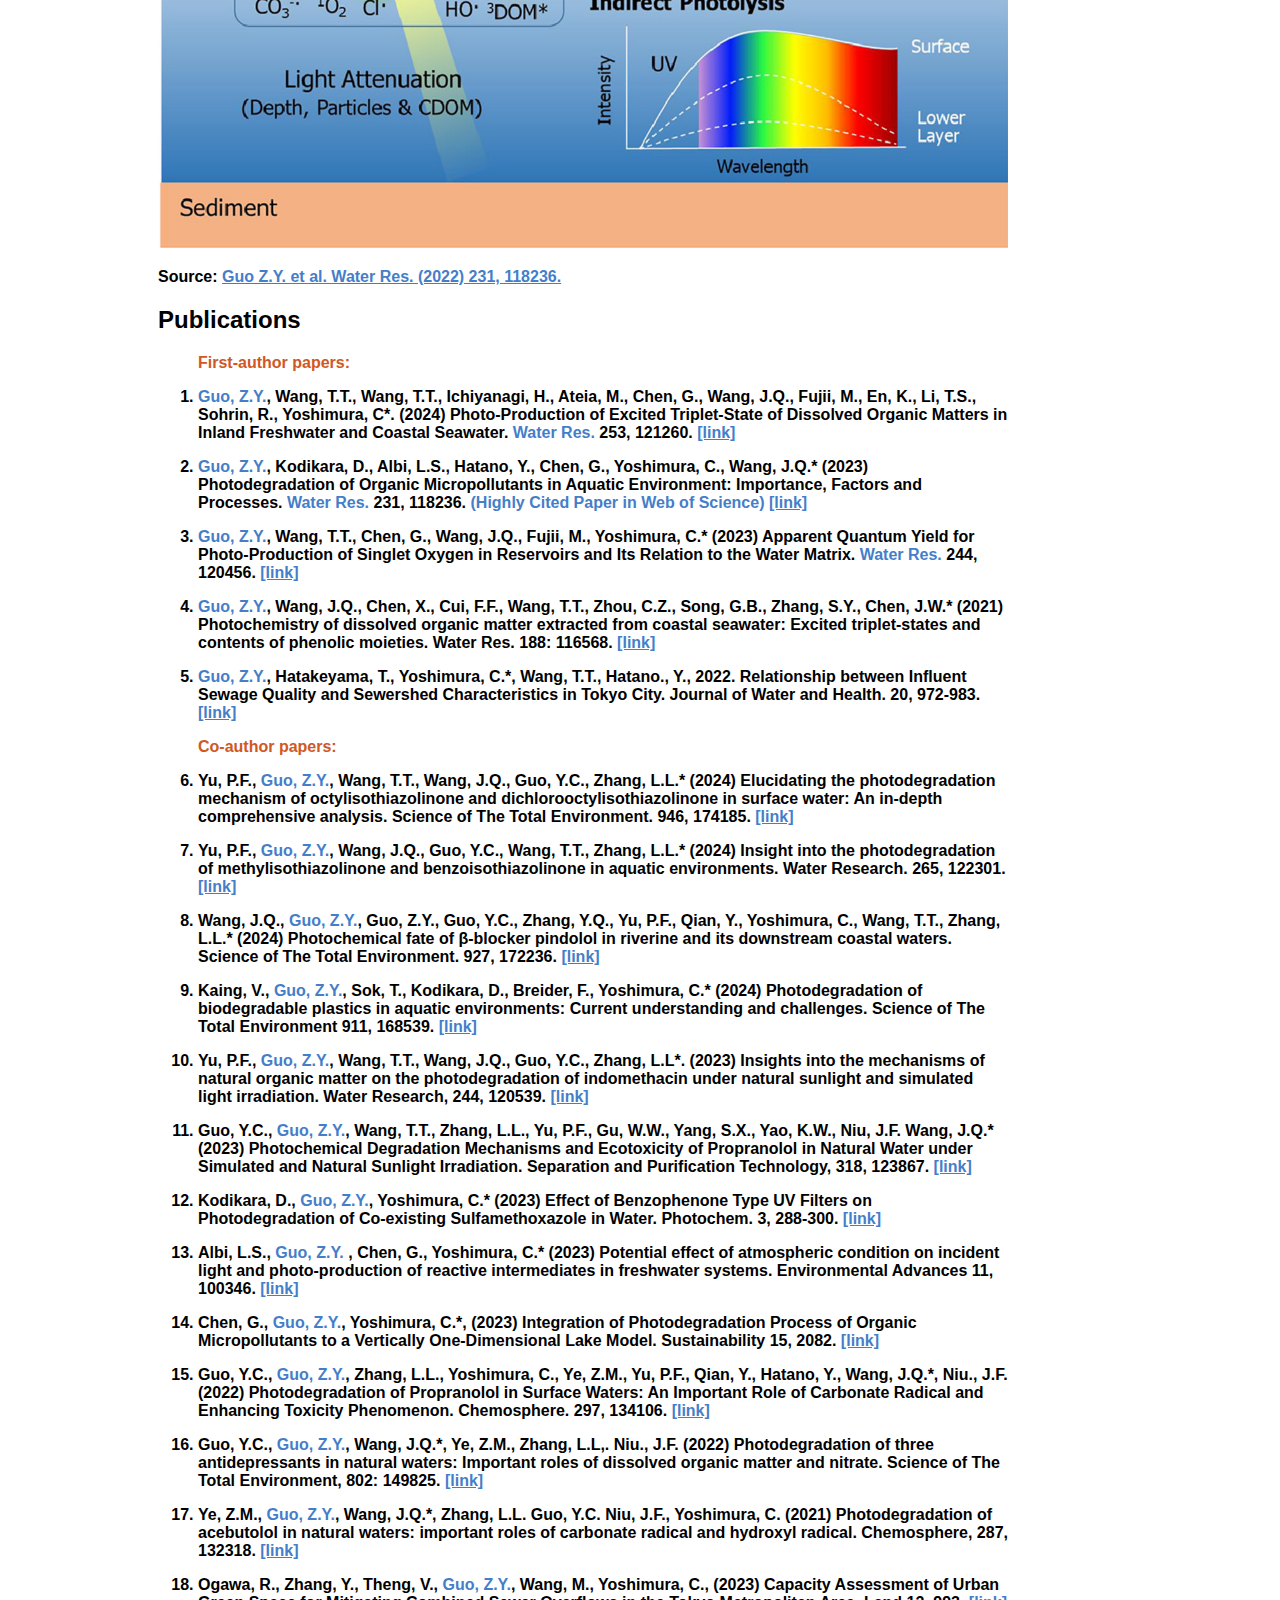
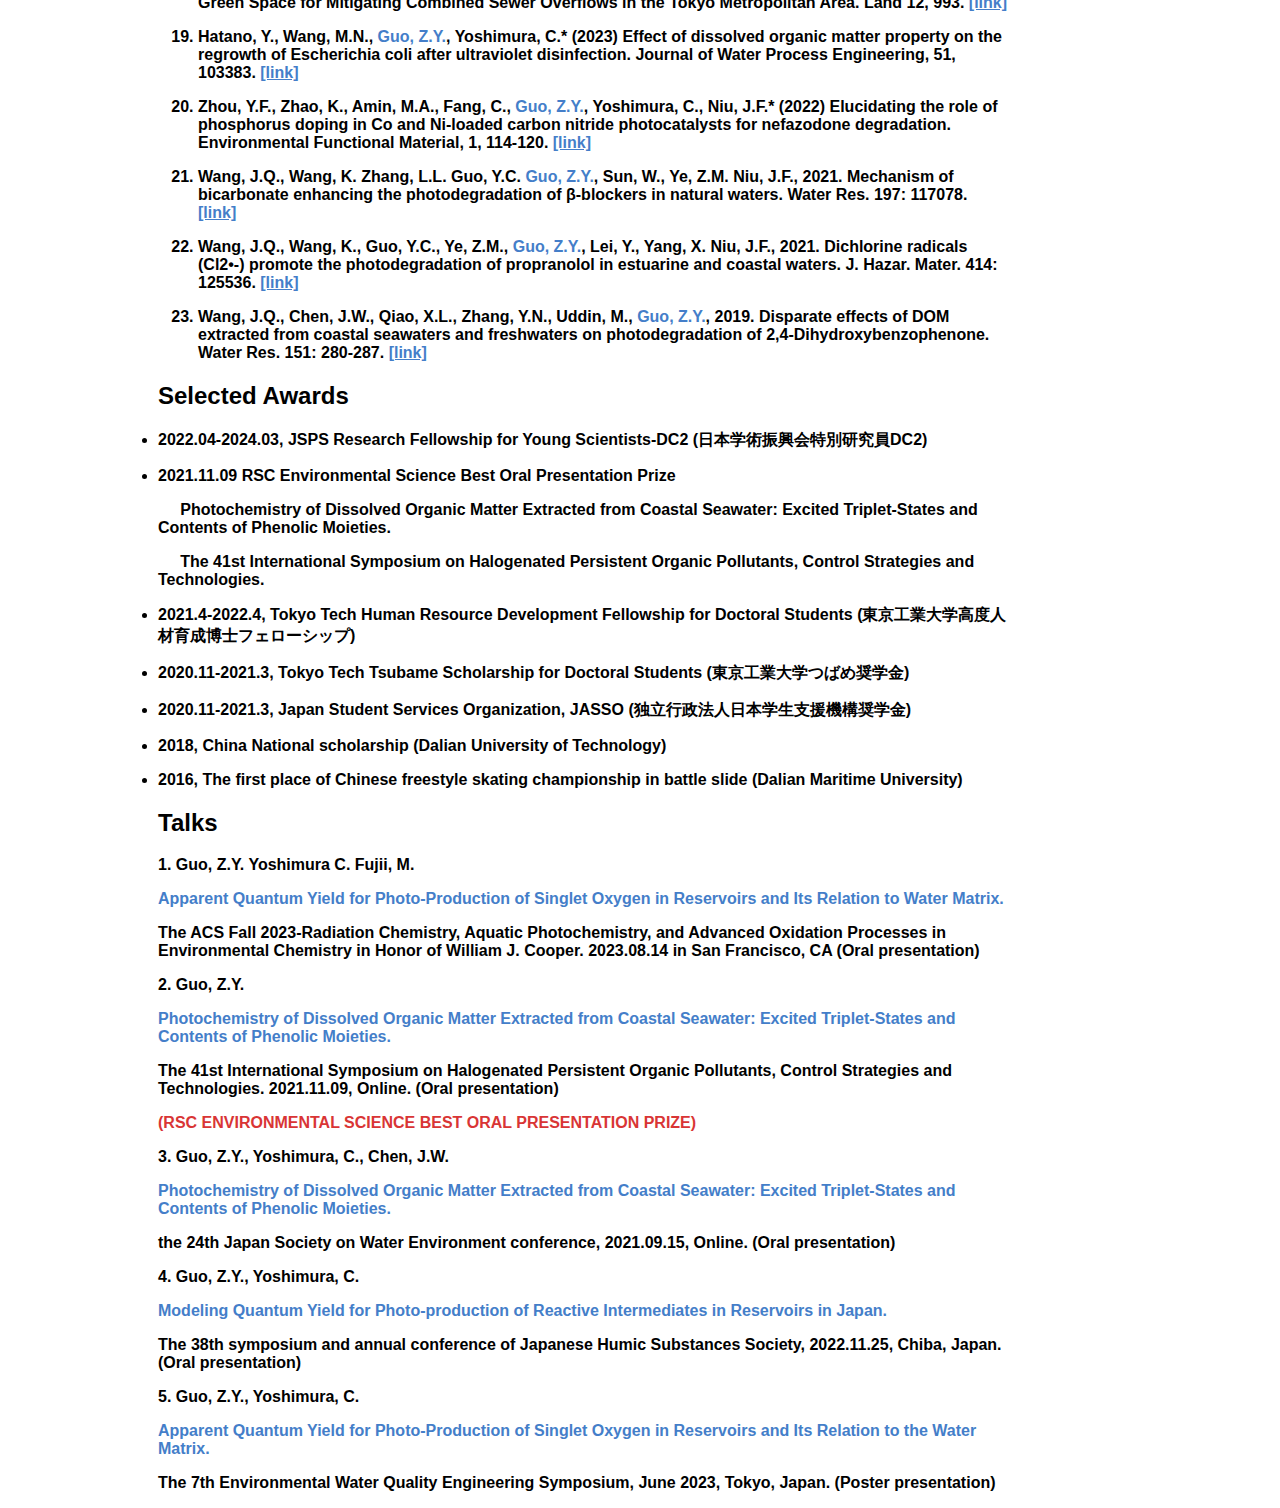
==== commit 84aa8dc7: "updates" ====
--- a/index.html
+++ b/index.html
@@ -268,8 +268,8 @@
                   in Reservoirs and Its Relation to the Water Matrix.
                   <a style="color: #447ec9">Water Res.</a> 
                   244, 120456.
-                <a style="color: #447ec9" 
-                  href="https://doi.org/10.1016/j.watres.2023.120456"></a>[link]</li>
+                <a style="color: #447ec9"
+                  href="https://doi.org/10.1016/j.watres.2023.120456">[link]</a></li>
               </p>
               
               <p>
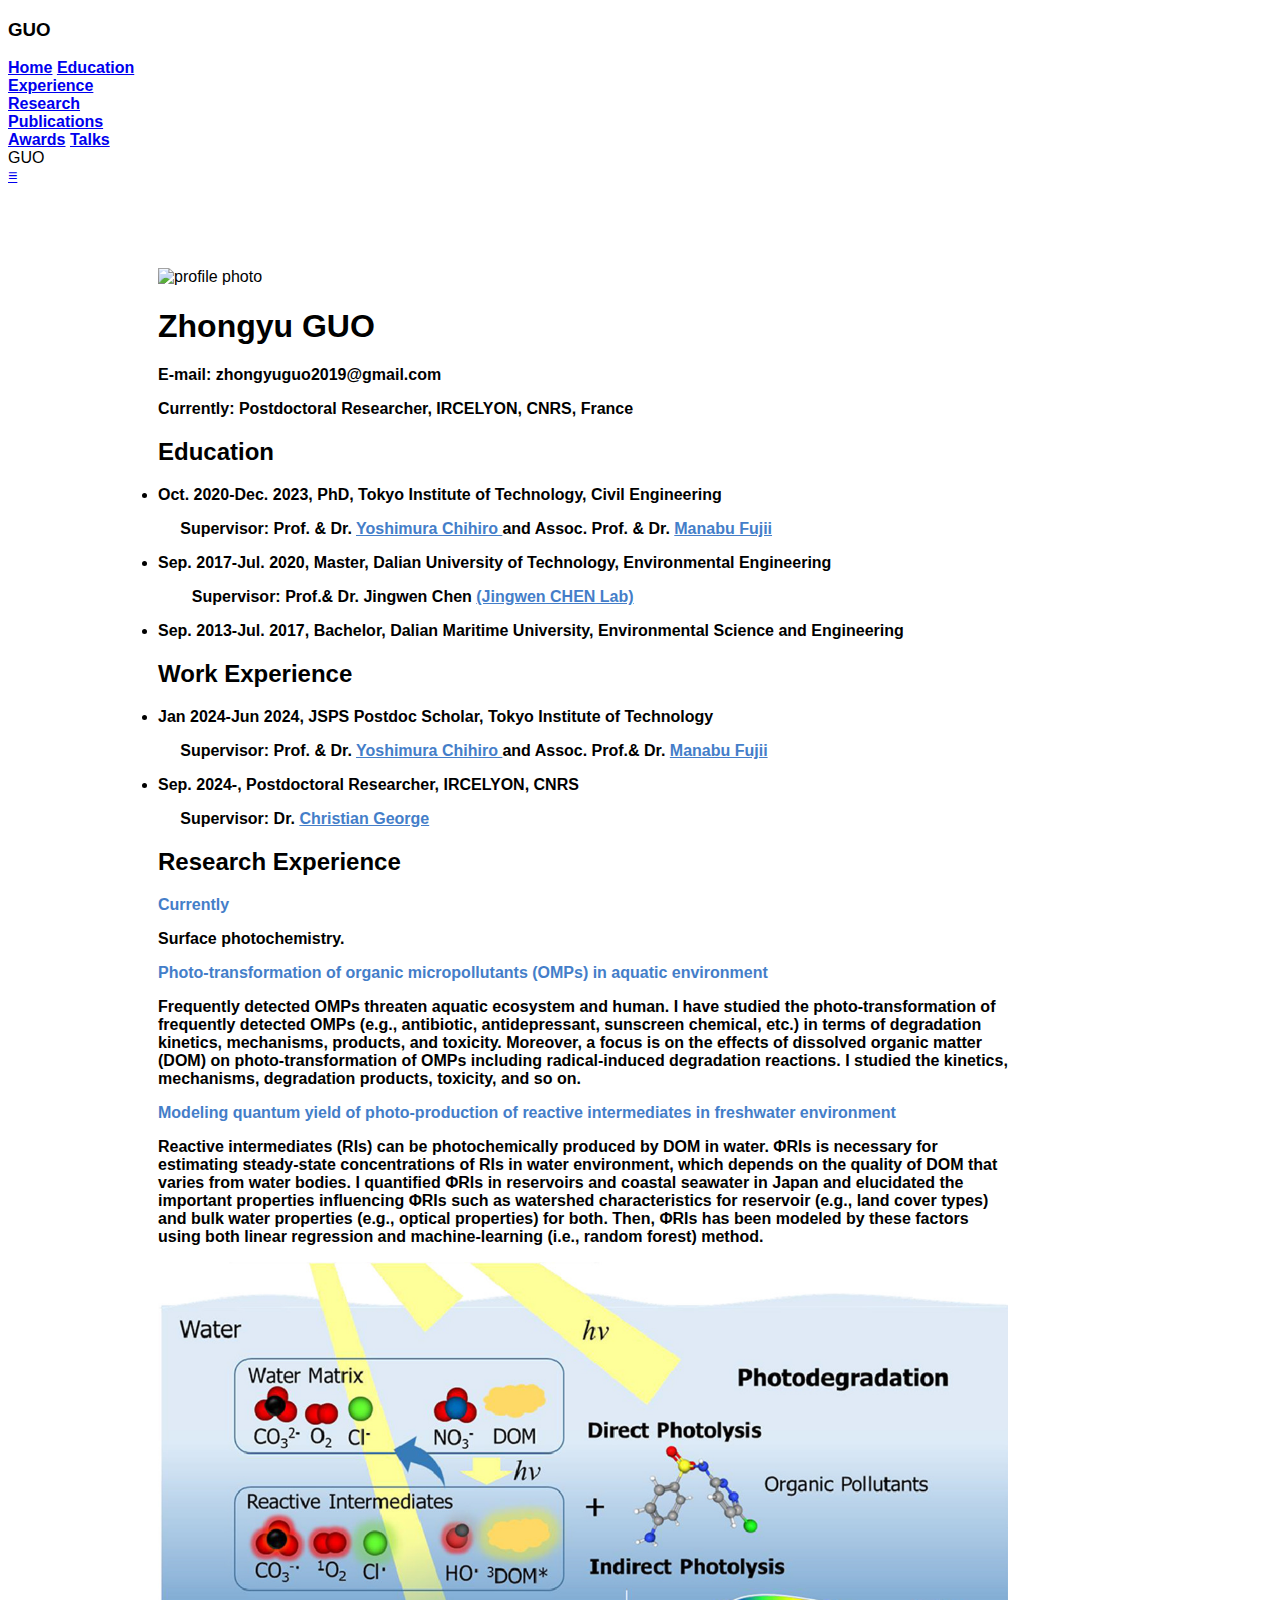
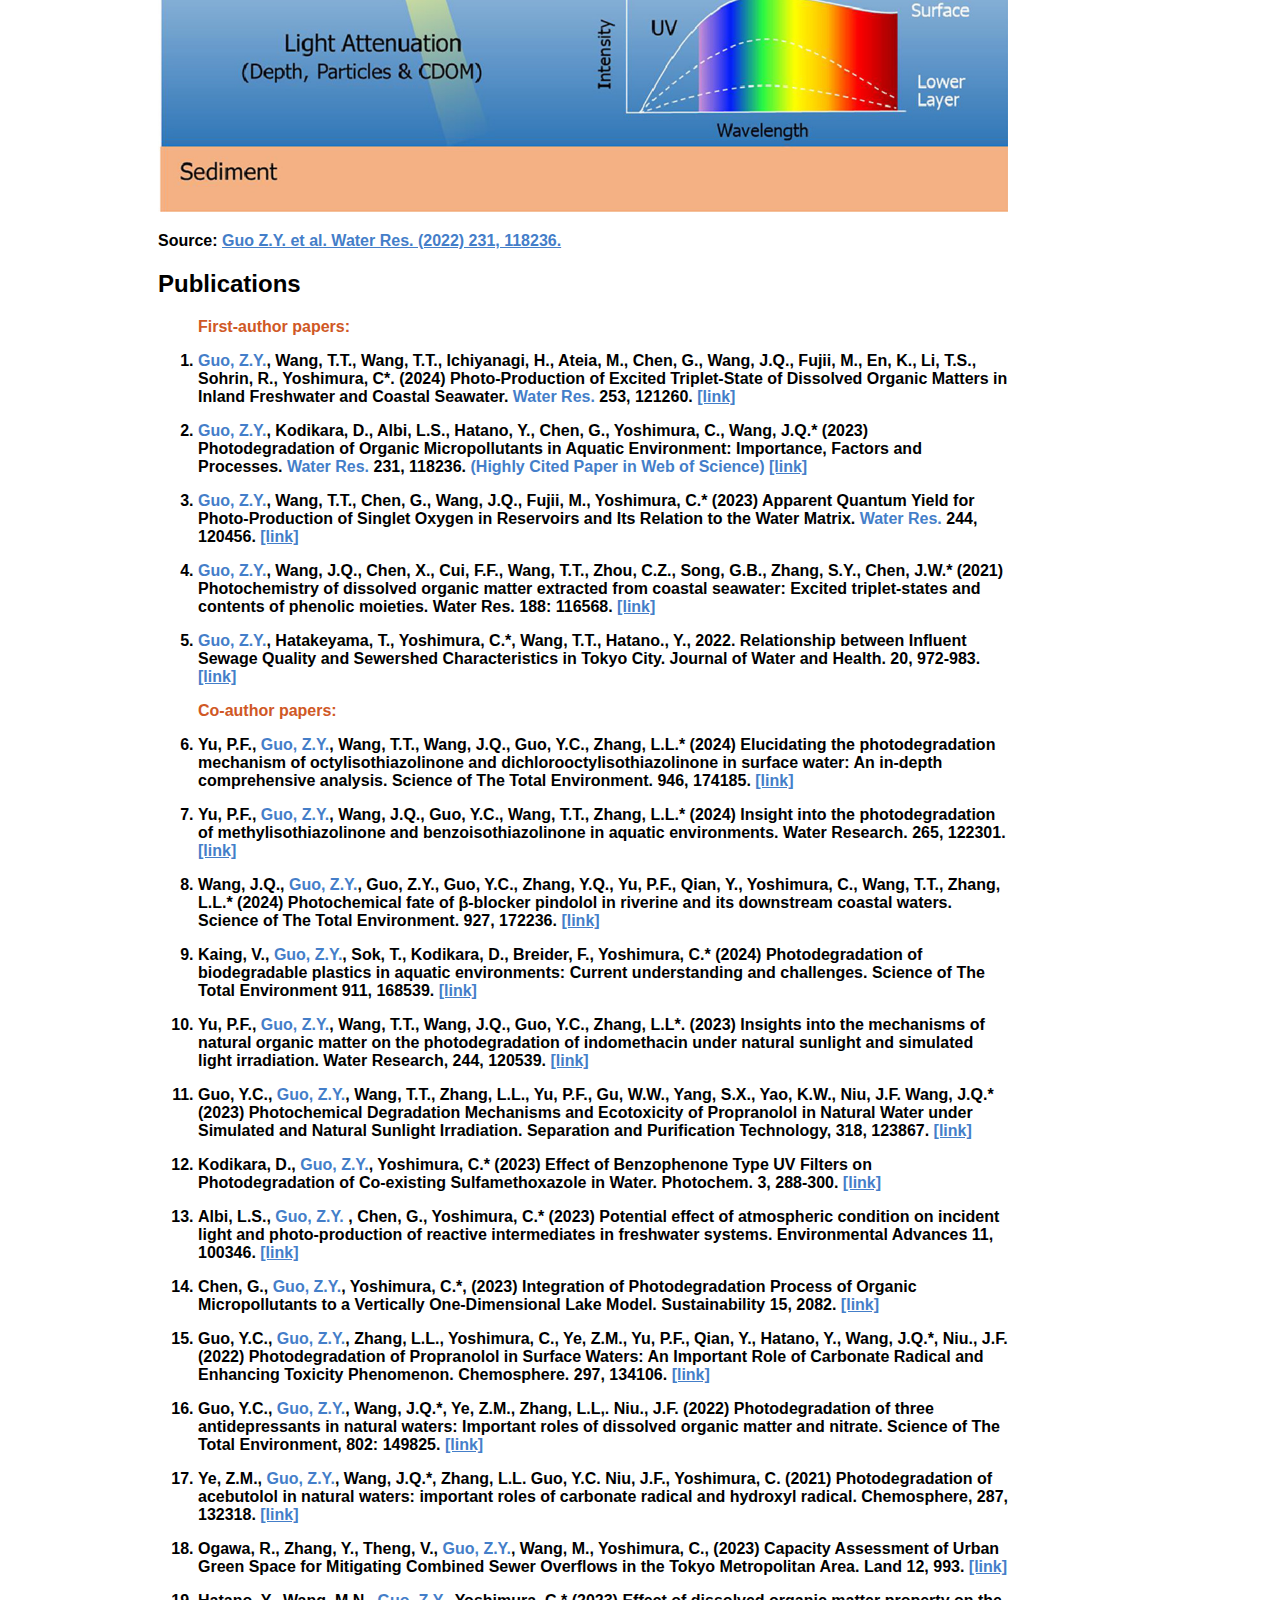
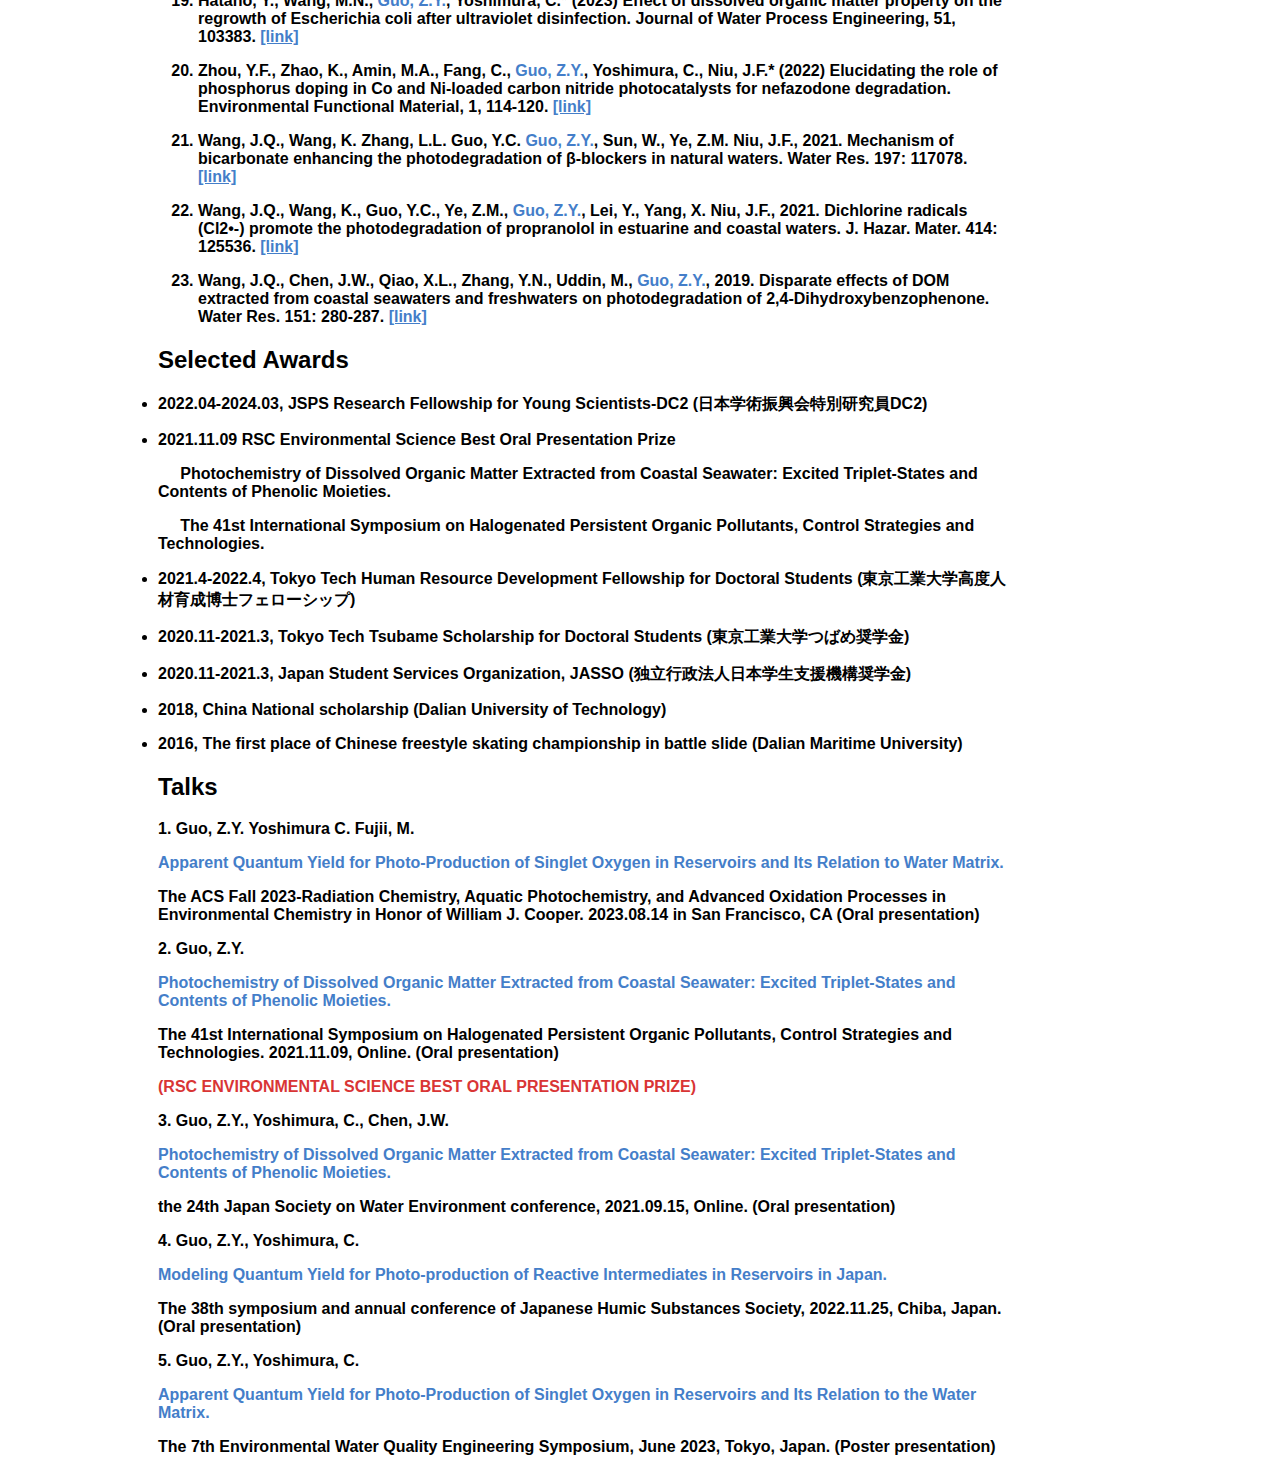
==== commit cad3e8b5: "updates" ====
--- a/index.html
+++ b/index.html
@@ -119,7 +119,7 @@
         Oct. 2020-Dec. 2023, PhD, Tokyo Institute of Technology, Civil
         Engineering <strong>
         </li>
-        <p> &nbsp;&nbsp;&nbsp;&nbsp;&nbsp;&nbsp;&nbsp;&nbsp;&nbsp;&nbsp;&nbsp;&nbsp;&nbsp;&nbsp;&nbsp;&nbsp;&nbsp;&nbsp;&nbsp;&nbsp;&nbsp;&nbsp;&nbsp;&nbsp;&nbsp;&nbsp;&nbsp;&nbsp;&nbsp;&nbsp;&nbsp;&nbsp;&nbsp;&nbsp;&nbsp;&nbsp;&nbsp;&nbsp;&nbsp;&nbsp;&nbsp;<strong>Supervisor: Prof. & Dr. 
+        <p>&nbsp;&nbsp;&nbsp;&nbsp;&nbsp;<strong>Supervisor: Prof. & Dr. 
           </strong>
           <a style="color: #447ec9"
             href="https://sites.google.com/site/waterenvironmentlab/home">Yoshimura Chihiro
@@ -133,7 +133,7 @@
             Sep. 2017-Jul. 2020, Master, Dalian University of Technology,
             Environmental Engineering</strong>
         </li>
-        <p>&nbsp;&nbsp;&nbsp;&nbsp;&emsp;&emsp;&emsp;&emsp;&emsp;&emsp;&emsp;&emsp;&emsp;&emsp;&emsp;&emsp;&emsp;&emsp;&emsp;&emsp;&emsp;&emsp;&emsp;&emsp;&emsp;&emsp;&emsp;&emsp;&emsp;&emsp;&emsp;&emsp;&emsp;&emsp;&emsp;&emsp;&emsp;&emsp;&emsp;&emsp;&emsp;<strong>Supervisor: Prof.& Dr. Jingwen Chen</strong>
+        <p>&nbsp;&nbsp;&nbsp;&nbsp;&emsp;<strong>Supervisor: Prof.& Dr. Jingwen Chen</strong>
           <a style="color: #447ec9"
             href="http://faculty.dlut.edu.cn/1997011052/en/yjgk/753163/list/index.htm">(Jingwen CHEN Lab)
           </a>
@@ -156,7 +156,7 @@
         Jan 2024-Jun 2024, JSPS Postdoc Scholar, Tokyo Institute of Technology
         <strong>
       </li>
-      <p> &nbsp;&nbsp;&nbsp;&nbsp;&nbsp;&nbsp;&nbsp;&nbsp;&nbsp;&nbsp;&nbsp;&nbsp;&nbsp;&nbsp;&nbsp;&nbsp;&nbsp;&nbsp;&nbsp;&nbsp;&nbsp;&nbsp;&nbsp;&nbsp;&nbsp;&nbsp;&nbsp;&nbsp;&nbsp;&nbsp;&nbsp;&nbsp;&nbsp;&nbsp;&nbsp;&nbsp;&nbsp;&nbsp;&nbsp;&nbsp;&nbsp;<strong>Supervisor: Prof. & Dr. 
+      <p>&nbsp;&nbsp;&nbsp;&nbsp;&nbsp;<strong>Supervisor: Prof. & Dr. 
       </strong>
       <a style="color: #447ec9"
         href="https://sites.google.com/site/waterenvironmentlab/home">Yoshimura Chihiro
@@ -169,7 +169,7 @@
       <p> <li><strong>
             Sep. 2024-, Postdoctoral Researcher, IRCELYON, CNRS
         </li>
-        <p>&nbsp;&nbsp;&nbsp;&nbsp;&emsp;&emsp;&emsp;&emsp;&emsp;&emsp;&emsp;&emsp;&emsp;&emsp;&emsp;&emsp;&emsp;&emsp;&emsp;&emsp;&emsp;&emsp;&emsp;&emsp;&emsp;&emsp;&emsp;&emsp;&emsp;&emsp;&emsp;&emsp;&emsp;&emsp;&emsp;&emsp;&emsp;&emsp;&emsp;&emsp;&emsp;<strong>Supervisor: Dr. </strong>
+        <p>&nbsp;&nbsp;&nbsp;&nbsp;&nbsp;<strong>Supervisor: Dr. </strong>
           <a style="color: #447ec9"
             href="https://www.ircelyon.univ-lyon1.fr/en/syrcel-en/card/CGO/">Christian George
           </a>
